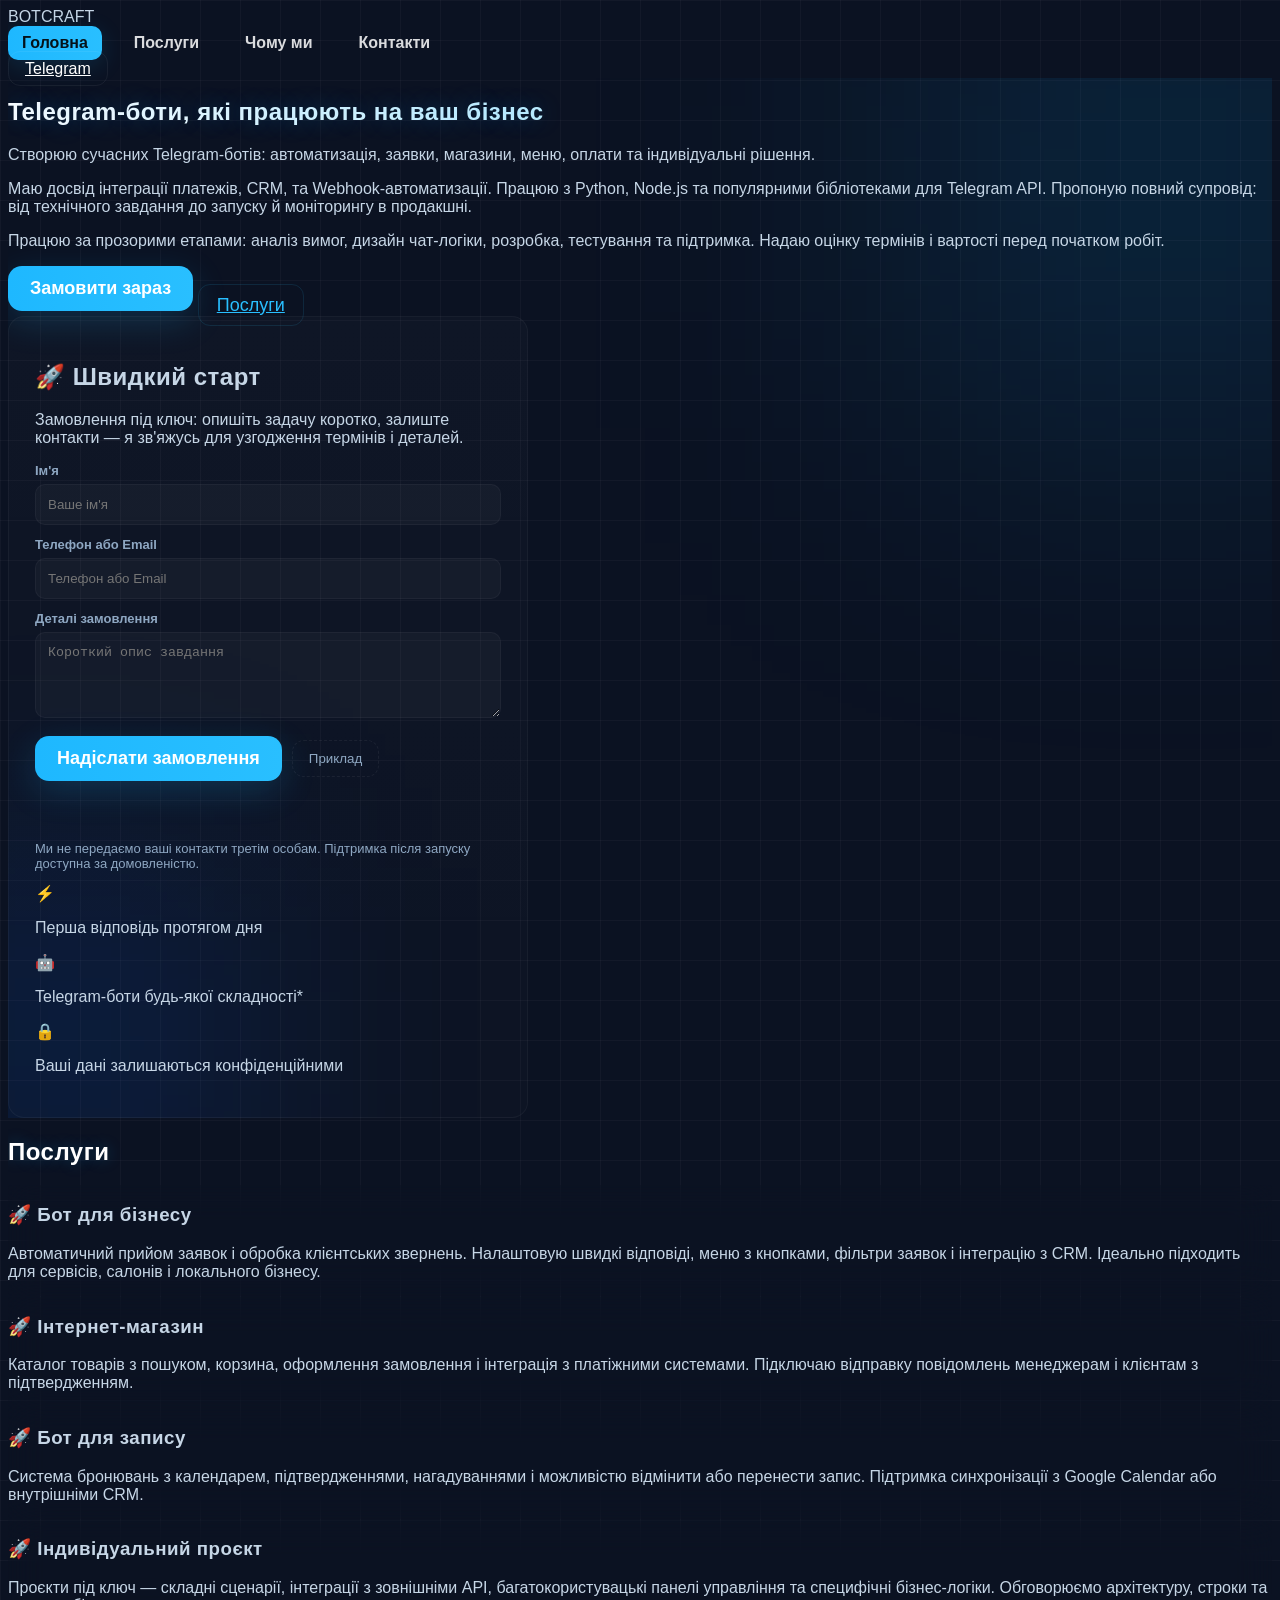
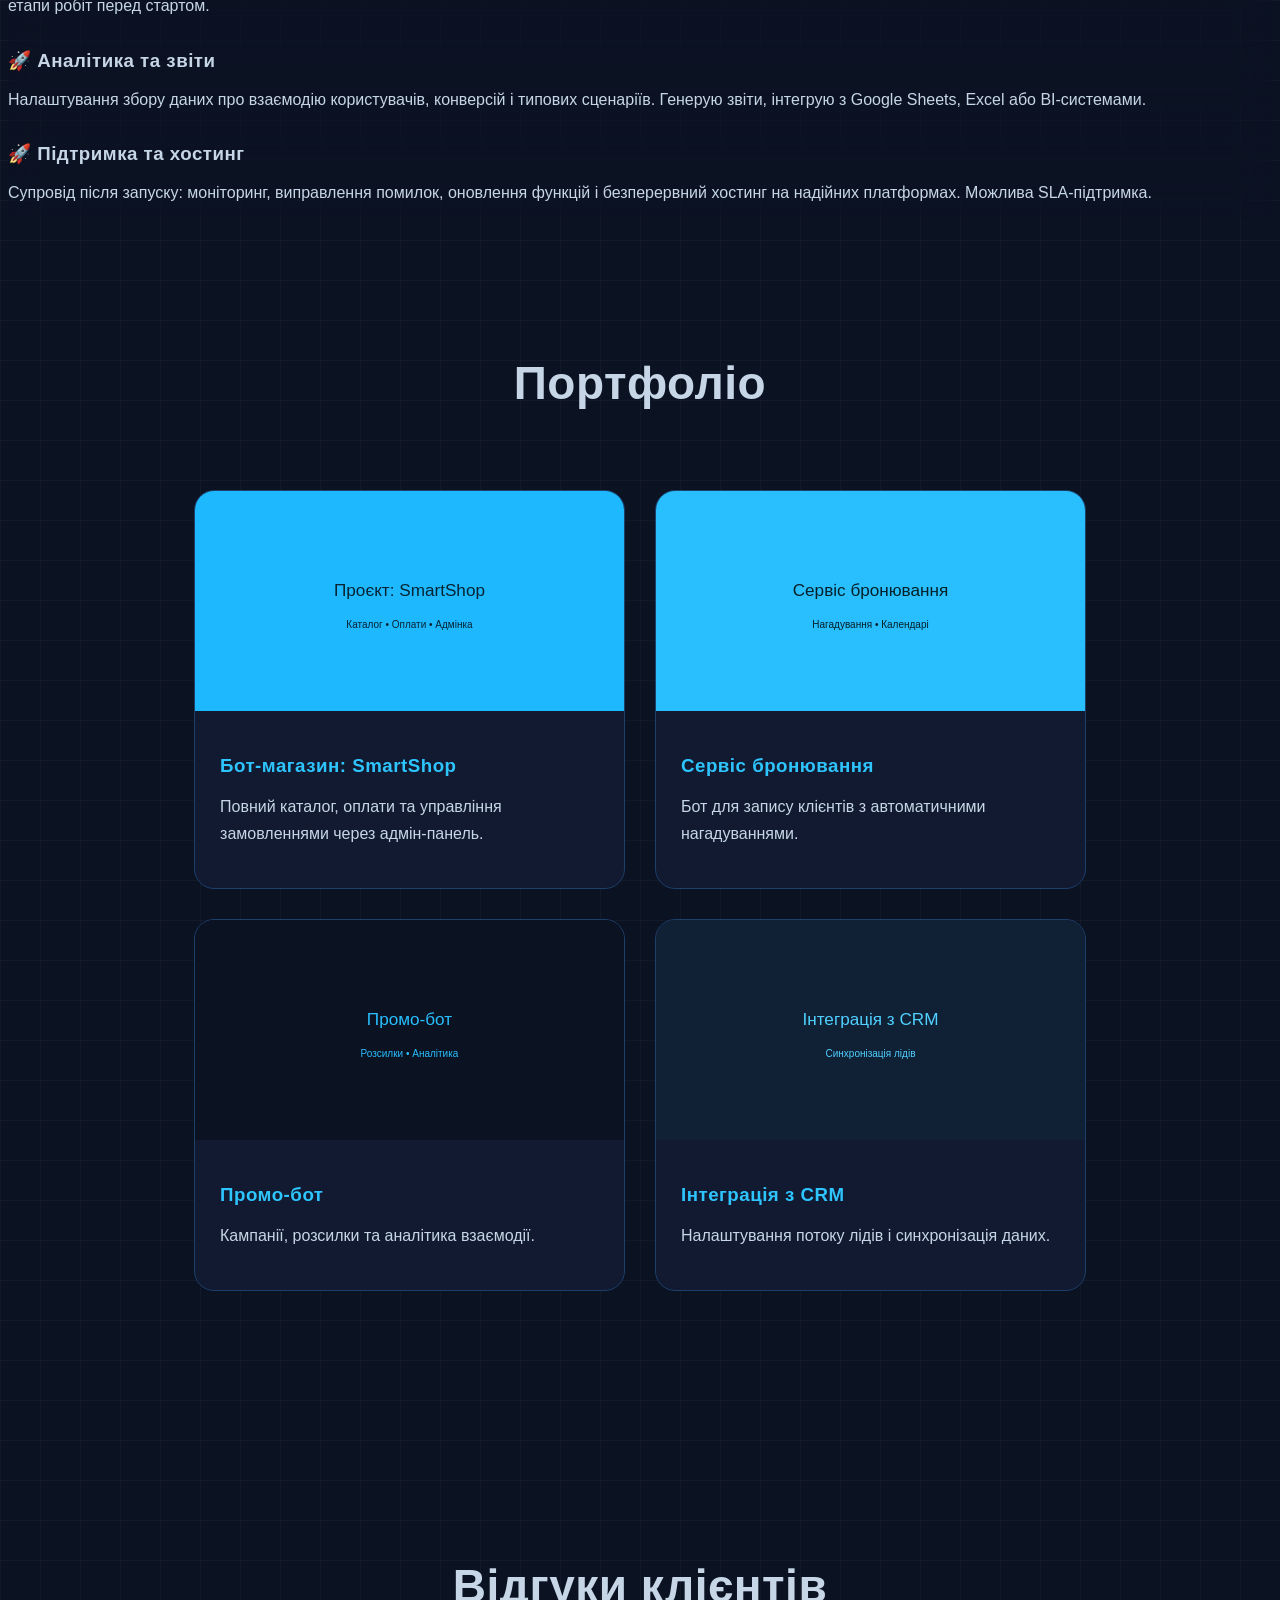
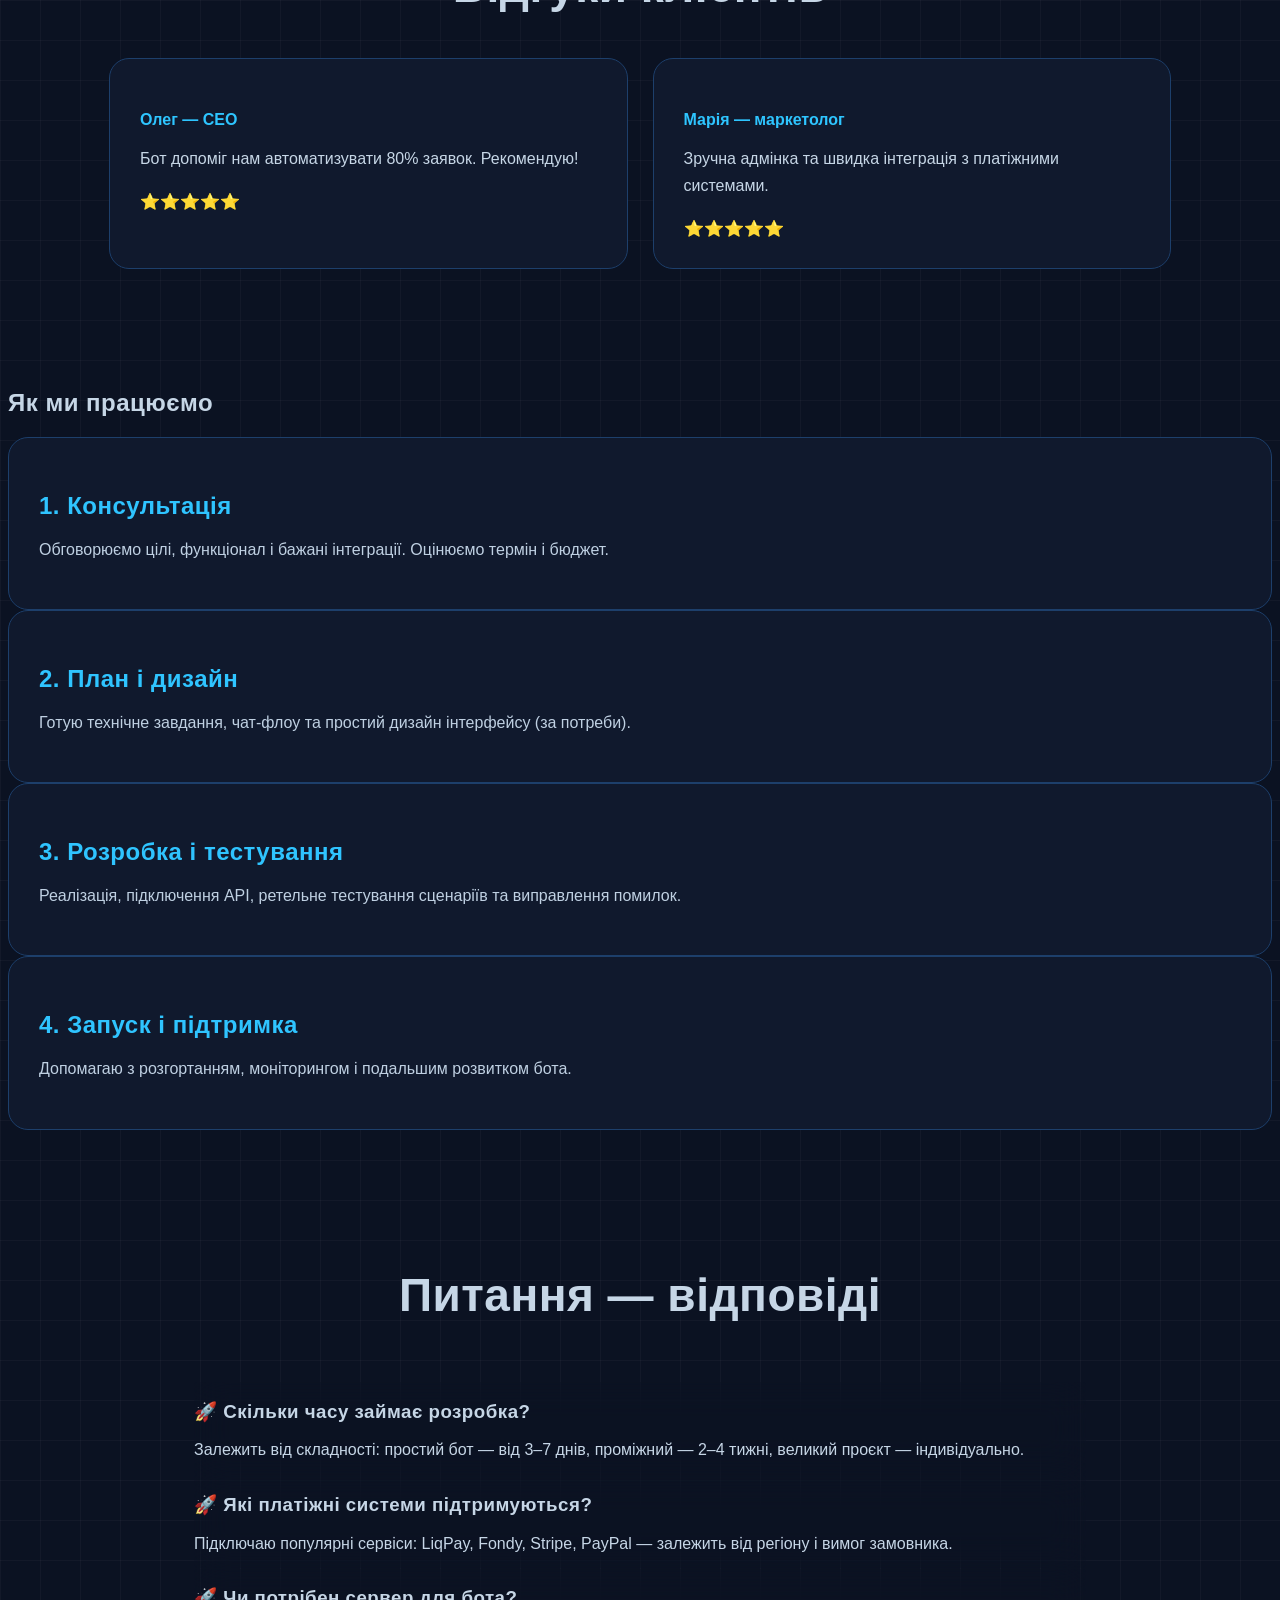
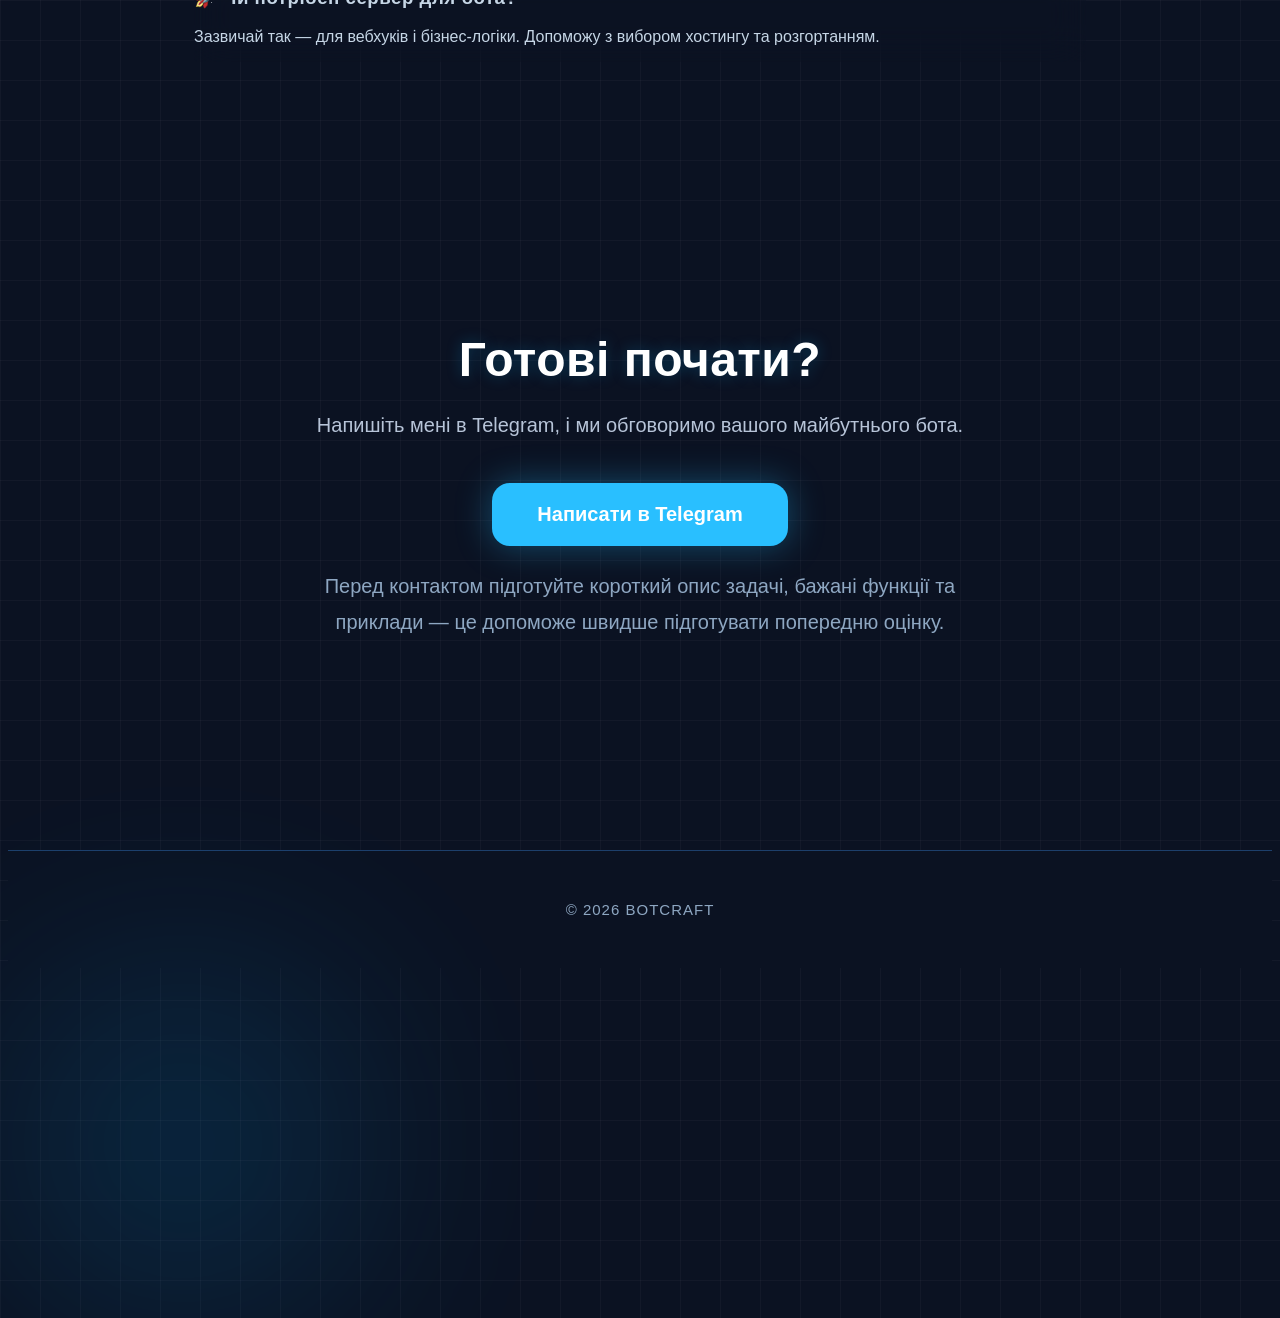
==== index.html @ 2281d4a5 "First commit" ====
<!DOCTYPE html>
<html lang="uk">
<head>
    <meta charset="UTF-8">
    <meta name="viewport" content="width=device-width, initial-scale=1.0">
    <title>BotCraft | Telegram-боти під ключ</title>
    <meta name="description" content="Розробка Telegram-ботів для бізнесу та особистих проєктів">
    <link rel="icon" href="data:image/svg+xml,%3Csvg%20xmlns='http://www.w3.org/2000/svg'%20viewBox='0%200%20100%20100'%3E%3Crect%20width='100'%20height='100'%20fill='%231eb8ff'/%3E%3Ctext%20x='50'%20y='54'%20font-size='50'%20text-anchor='middle'%20fill='%23ffffff'%3EB%3C/text%3E%3C/svg%3E">
    <link rel="stylesheet" href="style.css">
</head>
<body>

<header class="header">
    <div class="logo">BOTCRAFT</div>

    <nav>
        <a class="nav-link active" href="#home">Головна</a>
        <a class="nav-link" href="#services">Послуги</a>
        <a class="nav-link" href="#process">Чому ми</a>
        <a class="nav-link" href="#contact">Контакти</a>
    </nav>

    <a class="telegramBtn" href="https://t.me/SapogXx" target="_blank">
        Telegram
    </a>
</header>

<section class="hero" id="home">

<div class="heroText">

<h1>
Telegram-боти,<br>
які працюють<br>
на ваш бізнес
</h1>

<p>
Створюю сучасних Telegram-ботів:
автоматизація, заявки,
магазини, меню,
оплати та індивідуальні рішення.
</p>

<p>
Маю досвід інтеграції платежів, CRM, та Webhook-автоматизації. Працюю з Python, Node.js та популярними бібліотеками для Telegram API.
Пропоную повний супровід: від технічного завдання до запуску й моніторингу в продакшні.
</p>

<p>
Працюю за прозорими етапами: аналіз вимог, дизайн чат-логіки, розробка, тестування та підтримка. Надаю оцінку термінів і вартості перед початком робіт.
</p>

<div class="buttons">

<a href="https://t.me/SapogXx" target="_blank" class="mainBtn">
Замовити зараз
</a>

<a href="#services" class="secondBtn">
Послуги
</a>

</div>

</div>

<div class="heroCard">

<h2>🚀 Швидкий старт</h2>


<p>Замовлення під ключ: опишіть задачу коротко, залиште контакти — я зв'яжусь для узгодження термінів і деталей.</p>

<!-- Redesigned order card -->
<form id="orderForm" class="orderForm">
    <div class="form-row">
        <label class="form-label">Ім'я</label>
        <input class="form-input" type="text" name="name" required placeholder="Ваше ім'я">
    </div>
    <div class="form-row">
        <label class="form-label">Телефон або Email</label>
        <input class="form-input" type="text" name="contact" required placeholder="Телефон або Email">
    </div>
    <div class="form-row">
        <label class="form-label">Деталі замовлення</label>
        <textarea class="form-textarea" name="message" rows="4" placeholder="Короткий опис завдання"></textarea>
    </div>

    <div class="form-actions">
        <button type="submit" class="mainBtn">Надіслати замовлення</button>
        <button type="button" class="button-ghost" id="demoFill">Приклад</button>
    </div>

    <div class="form-status">
        <span id="orderSpinner" class="spinner" aria-hidden="true"></span>
        <p id="orderStatus" class="orderStatus">&nbsp;</p>
    </div>

    <p class="form-note">Ми не передаємо ваші контакти третім особам. Підтримка після запуску доступна за домовленістю.</p>
</form>


<div class="miniCard">
<span>⚡</span>
<p>Перша відповідь протягом дня</p>
</div>

<div class="miniCard">
<span>🤖</span>
<p>Telegram-боти будь-якої складності*</p>
</div>

<div class="miniCard">
<span>🔒</span>
<p>Ваші дані залишаються конфіденційними</p>
</div>

</div>

</section>

<section class="services" id="services">

<h2>Послуги</h2>

<div class="cards">

<div class="card">
<h3>Бот для бізнесу</h3>
<p>
Автоматичний прийом заявок і обробка клієнтських звернень. Налаштовую швидкі відповіді, меню з кнопками, фільтри заявок і інтеграцію з CRM.
Ідеально підходить для сервісів, салонів і локального бізнесу.
</p>
</div>

<div class="card">
<h3>Інтернет-магазин</h3>
<p>
Каталог товарів з пошуком, корзина, оформлення замовлення і інтеграція з платіжними системами. Підключаю відправку повідомлень менеджерам і клієнтам з підтвердженням.
</p>
</div>

<div class="card">
<h3>Бот для запису</h3>
<p>
Система бронювань з календарем, підтвердженнями, нагадуваннями і можливістю відмінити або перенести запис.
Підтримка синхронізації з Google Calendar або внутрішніми CRM.
</p>
</div>

<div class="card">
<h3>Індивідуальний проєкт</h3>
<p>
Проєкти під ключ — складні сценарії, інтеграції з зовнішніми API, багатокористувацькі панелі управління та специфічні бізнес-логіки.
Обговорюємо архітектуру, строки та етапи робіт перед стартом.
</p>
</div>

<div class="card">
<h3>Аналітика та звіти</h3>
<p>
Налаштування збору даних про взаємодію користувачів, конверсій і типових сценаріїв. Генерую звіти, інтегрую з Google Sheets, Excel або BI-системами.
</p>
</div>

<div class="card">
<h3>Підтримка та хостинг</h3>
<p>
Супровід після запуску: моніторинг, виправлення помилок, оновлення функцій і безперервний хостинг на надійних платформах. Можлива SLA-підтримка.
</p>
</div>

</div>

</section>

<!-- Portfolio -->
<section class="portfolio" id="portfolio">

<h2>Портфоліо</h2>

<div class="portfolioGrid">

<div class="work">
    <img src="images/placeholder1.svg" alt="project">
    <div class="workInfo">
        <h3>Бот-магазин: SmartShop</h3>
        <p>Повний каталог, оплати та управління замовленнями через адмін-панель.</p>
    </div>
</div>

<div class="work">
    <img src="images/placeholder2.svg" alt="project">
    <div class="workInfo">
        <h3>Сервіс бронювання</h3>
        <p>Бот для запису клієнтів з автоматичними нагадуваннями.</p>
    </div>
</div>

<div class="work">
    <img src="images/placeholder3.svg" alt="project">
    <div class="workInfo">
        <h3>Промо-бот</h3>
        <p>Кампанії, розсилки та аналітика взаємодії.</p>
    </div>
</div>

<div class="work">
    <img src="images/placeholder4.svg" alt="project">
    <div class="workInfo">
        <h3>Інтеграція з CRM</h3>
        <p>Налаштування потоку лідів і синхронізація даних.</p>
    </div>
</div>

</div>

</section>

<!-- Reviews -->
<section class="reviews" id="reviews">

<h2>Відгуки клієнтів</h2>

<div class="reviewGrid">

<div class="review">
    <h4>Олег — CEO</h4>
    <p>Бот допоміг нам автоматизувати 80% заявок. Рекомендую!</p>
    <span>⭐️⭐️⭐️⭐️⭐️</span>
</div>

<div class="review">
    <h4>Марія — маркетолог</h4>
    <p>Зручна адмінка та швидка інтеграція з платіжними системами.</p>
    <span>⭐️⭐️⭐️⭐️⭐️</span>
</div>

</div>

</section>


<section class="process" id="process">

<h2>Як ми працюємо</h2>

<div class="aboutGrid">

<div>
<h3>1. Консультація</h3>
<p>Обговорюємо цілі, функціонал і бажані інтеграції. Оцінюємо термін і бюджет.</p>
</div>

<div>
<h3>2. План і дизайн</h3>
<p>Готую технічне завдання, чат-флоу та простий дизайн інтерфейсу (за потреби).</p>
</div>

<div>
<h3>3. Розробка і тестування</h3>
<p>Реалізація, підключення API, ретельне тестування сценаріїв та виправлення помилок.</p>
</div>

<div>
<h3>4. Запуск і підтримка</h3>
<p>Допомагаю з розгортанням, моніторингом і подальшим розвитком бота.</p>
</div>

</div>

</section>

<section class="faq" id="faq">
<h2>Питання — відповіді</h2>
<div class="cards" style="padding:20px 8%;">
<div class="card">
    <h3>Скільки часу займає розробка?</h3>
    <p>Залежить від складності: простий бот — від 3–7 днів, проміжний — 2–4 тижні, великий проєкт — індивідуально.</p>
</div>
<div class="card">
    <h3>Які платіжні системи підтримуються?</h3>
    <p>Підключаю популярні сервіси: LiqPay, Fondy, Stripe, PayPal — залежить від регіону і вимог замовника.</p>
</div>
<div class="card">
    <h3>Чи потрібен сервер для бота?</h3>
    <p>Зазвичай так — для вебхуків і бізнес-логіки. Допоможу з вибором хостингу та розгортанням.</p>
</div>
</div>

</section>

<section id="contact" class="contact">

<h2>Готові почати?</h2>

<p>
Напишіть мені в Telegram,
і ми обговоримо вашого майбутнього бота.
</p>

<a href="https://t.me/SapogXx" class="bigTelegram" target="_blank">
Написати в Telegram
</a>

<p style="margin-top:18px; max-width:700px; color:var(--muted);">Перед контактом підготуйте короткий опис задачі, бажані функції та приклади — це допоможе швидше підготувати попередню оцінку.</p>

</section>

<footer>

<p>
© 2026 BOTCRAFT
</p>

</footer>

<script src="script.js"></script>

</body>
</html>
---- style.css ----
:root{
	--bg:#0b1222;
	--card:#10192d;
	--card-border:#1d3f6b;
	--accent:#1eb8ff;
	--accent-2:#29bfff;
	--text:#c6d6e6;
	--muted:#8ea7c2;
	--glass:rgba(255,255,255,.03);
	--radius:18px;
	--transition:.3s;
	--glass-blur:18px;
}

*{box-sizing:border-box}

body{
	font-family: Inter, "Segoe UI", Roboto, Arial, sans-serif;
	color:var(--text);
	background-color:var(--bg);
	-webkit-font-smoothing:antialiased;
}

/* Button base styles used site-wide */
button,
.mainBtn,
.secondBtn,
.telegramBtn,
.bigTelegram,
.topButton{
	cursor:pointer;
	border:none;
	outline:none;
	transition:transform var(--transition), box-shadow var(--transition), background-color var(--transition), color var(--transition);
	font-family:inherit;
}

button:focus,
.mainBtn:focus,
.telegramBtn:focus,
.bigTelegram:focus{
	box-shadow:0 0 0 6px rgba(30,184,255,.12);
}

/* Primary call-to-action */
.mainBtn{
	background:linear-gradient(90deg,var(--accent),var(--accent-2));
	color:#fff;
	padding:12px 22px;
	border-radius:14px;
	font-weight:700;
	box-shadow:0 10px 35px rgba(30,184,255,.18);
	display:inline-block;
	text-decoration:none;
}

/* Secondary / neutral button */
.secondBtn{
	background:transparent;
	color:var(--accent-2);
	padding:10px 18px;
	border-radius:12px;
	border:1px solid rgba(46,197,255,.12);
}

/* Small header Telegram button */
.telegramBtn{
	background:transparent;
	color:#fff;
	padding:8px 16px;
	border-radius:12px;
	border:1px solid rgba(255,255,255,.06);
}

/* Big Telegram CTA */
.bigTelegram{
	background:linear-gradient(90deg,#00aaff,var(--accent));
	color:#fff;
	padding:16px 28px;
	border-radius:18px;
	font-weight:800;
	box-shadow:0 12px 45px rgba(30,184,255,.22);
	display:inline-block;
	text-decoration:none;
}

.mainBtn:hover,
.bigTelegram:hover,
.telegramBtn:hover,
.secondBtn:hover{
	transform:translateY(-4px);
	box-shadow:0 18px 60px rgba(30,184,255,.14);
}

.mainBtn:active,
.bigTelegram:active{
	transform:translateY(0) scale(.99);
	box-shadow:0 6px 20px rgba(0,0,0,.2);
}

.button-ghost{
	background:transparent;
	border:1px dashed rgba(255,255,255,.06);
	color:var(--muted);
	padding:10px 16px;
	border-radius:12px;
}

.menuToggle{
	background:transparent;
	color:var(--text);
	padding:8px 10px;
	border-radius:8px;
}

.topButton{
	width:55px;
	height:55px;
	border-radius:50%;
	background:linear-gradient(180deg,var(--accent),var(--accent-2));
	color:#fff;
	font-size:22px;
	border:none;
	box-shadow:0 10px 35px rgba(30,184,255,.35);
	position:fixed;
	right:25px;
	bottom:25px;
	z-index:9999;
	transition:transform .2s,opacity .2s;
}

.topButton:hover{transform:scale(1.08)}

.mobileMenu{display:none}

.mainBtn[disabled],.bigTelegram[disabled]{opacity:.6;pointer-events:none}

.tooltip{position:relative}

.tooltip:hover::after{content:attr(data-tip);position:absolute;bottom:125%;left:50%;transform:translateX(-50%);background:#0b1222;color:#fff;padding:6px 10px;border-radius:8px;white-space:nowrap;box-shadow:0 8px 30px rgba(0,0,0,.4)}

.card .mainBtn{margin-top:18px}

.btn-row{display:flex;gap:12px;align-items:center}

.aboutGrid div{
	background:var(--card);
	padding:30px;
	border-radius:20px;
	border:1px solid var(--card-border);
	transition:var(--transition);
}

.aboutGrid div:hover{
transform:translateY(-10px);
border-color:#2cc3ff;
box-shadow:0 0 30px rgba(44,195,255,.25);
}

.aboutGrid h3{
color:#2fc4ff;
font-size:24px;
margin-bottom:15px;
}

.aboutGrid p{
color:#bfd0e2;
line-height:1.7;
}

.contact{
padding:110px 8%;
text-align:center;
}

.contact h2{
font-size:48px;
margin-bottom:20px;
}

.contact p{
font-size:20px;
color:#b7c4d8;
max-width:700px;
margin:0 auto 40px;
line-height:1.8;
}

.bigTelegram{
display:inline-block;
padding:20px 45px;
background:#29bfff;
color:#fff;
font-size:20px;
font-weight:bold;
text-decoration:none;
border-radius:18px;
transition:.3s;

	/* Additional mobile improvements */
	@media(max-width:900px){
		:root{--radius:14px}
		body{font-size:15px}
		.hero{padding:40px 18px}
		.hero h1{font-size:34px;line-height:1.05}
		.heroCard{max-width:100%;padding:18px;border-radius:14px}
		.heroText{padding:0 8px}
		.orderForm{gap:10px}
		.form-input,.form-textarea{font-size:15px;padding:12px}
		.form-actions{flex-direction:column;align-items:stretch}
		.form-actions .mainBtn,.form-actions .button-ghost{width:100%}
		.mainBtn{padding:14px 18px;font-size:16px}
		.button-ghost{padding:12px 16px}
		.portfolioGrid{padding:18px}
		.workInfo h3{font-size:18px}
		.workInfo p{font-size:14px}
		.bigTelegram{padding:14px 22px}
	}

	@media(max-width:480px){
		.hero h1{font-size:28px}
		.hero p{font-size:16px}
		.form-label{font-size:12px}
		.form-input,.form-textarea{padding:10px;font-size:14px}
		.spinner{width:20px;height:20px;border-width:3px}
		.topButton{width:48px;height:48px;right:18px;bottom:18px}
		nav{display:none}
	}

	/* Improve touch target spacing globally on small screens */
	@media (max-width:900px){
		a.mainBtn, .bigTelegram, .telegramBtn, .mainBtn, .secondBtn{padding-top:14px;padding-bottom:14px}
	}
box-shadow:0 0 35px rgba(41,191,255,.35);
}

.bigTelegram:hover{
transform:translateY(-6px) scale(1.03);
box-shadow:0 0 50px rgba(41,191,255,.6);
}

footer{
margin-top:60px;
padding:35px;
text-align:center;
border-top:1px solid #1d3f6b;
background:#0b1222;
color:#8ea7c2;
}

section{
animation:fadeUp .8s ease;
}

@keyframes fadeUp{
from{
opacity:0;
transform:translateY(35px);
}
to{
opacity:1;
transform:translateY(0);
}
}

.card,
.aboutGrid div,
.heroCard{
animation:floatCard 5s ease-in-out infinite;
}

@keyframes floatCard{
0%{
transform:translateY(0);
}
50%{
transform:translateY(-6px);
}
100%{
transform:translateY(0);
}
}

::-webkit-scrollbar{
width:10px;
}

::-webkit-scrollbar-track{
background:#08111f;
}

::-webkit-scrollbar-thumb{
background:#2abfff;
border-radius:20px;
}

::-webkit-scrollbar-thumb:hover{
background:#4fd0ff;
}

::selection{
background:#2abfff;
color:#fff;
}

button{
cursor:pointer;
}

a{
transition:.3s;
}

/* Navigation base styles */
nav{
	display:flex;
	gap:18px;
	align-items:center;
}

/* Navigation link styles */
nav a{
	color:rgba(255,255,255,.85);
	padding:8px 14px;
	border-radius:10px;
	text-decoration:none;
	font-weight:600;
	transition:background var(--transition), color var(--transition), transform var(--transition);
}

nav a.nav-link{
	background:transparent;
}

nav a:hover{
	background:linear-gradient(90deg, rgba(30,184,255,.12), rgba(41,191,255,.08));
	color:#fff;
	transform:translateY(-2px);
}

nav a.active{
	background:linear-gradient(90deg,var(--accent),var(--accent-2));
	color:#05121a;
	box-shadow:0 6px 24px rgba(30,184,255,.14);
}

img{
max-width:100%;
display:block;
}

@media(max-width:1100px){

.hero{
flex-direction:column;
text-align:center;
}

.heroText{
max-width:100%;
}

.buttons{
justify-content:center;
}

.heroCard{
width:100%;
max-width:500px;
}

nav{
display:none;
}

.header{
padding:20px;
}

.logo{
font-size:28px;
}

}

@media(max-width:700px){

.hero{
padding:60px 25px;
}

.hero h1{
font-size:42px;
}

.hero p{
font-size:18px;
}

.services,
.about,
.contact{
padding:70px 25px;
}

.services h2,
.about h2,
.contact h2{
font-size:34px;
}

.telegramBtn{
padding:10px 18px;
font-size:15px;
}

.mainBtn,
.secondBtn{
width:100%;
text-align:center;
}

.bigTelegram{
width:100%;
}

.cards{
grid-template-columns:1fr;
}

.aboutGrid{
grid-template-columns:1fr;
}

}/* ---------- Додаткові ефекти ---------- */

.hero{
position:relative;
overflow:hidden;
}

.hero::before{
content:"";
position:absolute;
width:500px;
height:500px;
background:#00aaff22;
filter:blur(140px);
right:-150px;
top:-150px;
z-index:-1;
}

.hero::after{
content:"";
position:absolute;
width:350px;
height:350px;
background:#0066ff22;
filter:blur(120px);
left:-120px;
bottom:-100px;
z-index:-1;
}

.logo:hover{
transform:scale(1.05);
transition:.3s;
}

.card{
position:relative;
overflow:hidden;
}

.card::before{
content:"";
position:absolute;
top:0;
left:-120%;
width:100%;
height:100%;
background:linear-gradient(
90deg,
transparent,
rgba(255,255,255,.08),
transparent
);
transition:.7s;
}

.card:hover::before{
left:120%;
}

.mainBtn,
.telegramBtn,
.bigTelegram{
position:relative;
overflow:hidden;
}

.mainBtn::before,
.telegramBtn::before,
.bigTelegram::before{
content:"";
position:absolute;
left:-100%;
top:0;
width:100%;
height:100%;
background:linear-gradient(
90deg,
transparent,
rgba(255,255,255,.3),
transparent
);
transition:.6s;
}

.mainBtn:hover::before,
.telegramBtn:hover::before,
.bigTelegram:hover::before{
left:100%;
}

h1,h2,h3{
letter-spacing:.5px;
}

.hero h1{
text-shadow:0 0 25px rgba(0,170,255,.3);
}

.services h2,
.about h2,
.contact h2{
color:#ffffff;
text-shadow:0 0 15px rgba(0,180,255,.25);
}

.card p,
.about p,
.contact p{
font-weight:300;
}

.header{
transition:.4s;
}

.header:hover{
background:#0b1629;
}

.cards{
perspective:1000px;
}

.card:hover{
transform:
translateY(-12px)
rotateX(4deg);
}

.heroCard{
transition:.4s;
}

.heroCard:hover{
transform:scale(1.03);
box-shadow:
0 0 60px rgba(0,170,255,.3);
}

.aboutGrid div{
position:relative;
}

.aboutGrid div::after{
content:"";
position:absolute;
left:0;
bottom:0;
height:3px;
width:0;
background:#25c1ff;
transition:.4s;
}

.aboutGrid div:hover::after{
width:100%;
}

footer p{
letter-spacing:1px;
font-size:15px;
}

body{
background-image:
linear-gradient(rgba(255,255,255,.03) 1px,transparent 1px),
linear-gradient(90deg,rgba(255,255,255,.03) 1px,transparent 1px);
background-size:40px 40px;
}

html{
scroll-padding-top:100px;
} /* ===== Статистика ===== */

.stats{
padding:100px 8%;
display:grid;
grid-template-columns:repeat(auto-fit,minmax(220px,1fr));
gap:25px;
}

.stat{
background:#111a30;
border:1px solid #1d3f6b;
border-radius:20px;
padding:35px;
text-align:center;
transition:.3s;
}

.stat:hover{
transform:translateY(-10px);
box-shadow:0 0 35px rgba(0,170,255,.25);
}

.stat h2{
font-size:48px;
color:#2ec5ff;
margin-bottom:10px;
}

.stat p{
color:#c6d6e6;
}

/* ===== Портфоліо ===== */

.portfolio{
padding:100px 8%;
}

.portfolio h2{
text-align:center;
font-size:46px;
margin-bottom:50px;
}

/* Portfolio grid */
.portfolioGrid{
	display:grid;
	grid-template-columns:repeat(auto-fit,minmax(260px,1fr));
	gap:18px;
	padding:30px 8%;
}
.portfolioGrid{
	display:grid;
	grid-template-columns:repeat(auto-fit,minmax(320px,1fr));
	gap:30px;
}

/* Lightbox */
.lb-overlay{position:fixed;inset:0;background:rgba(6,12,20,0.85);display:flex;align-items:center;justify-content:center;z-index:10000;opacity:0;pointer-events:none;transition:opacity .2s}
.lb-overlay.active{opacity:1;pointer-events:auto}
.lb-overlay img{max-width:90%;max-height:90%;border-radius:8px;box-shadow:0 20px 60px rgba(0,0,0,.6)}
.lb-close{position:absolute;top:18px;right:22px;color:#fff;font-size:28px;background:transparent;border:none;cursor:pointer}

/* Order form redesign */
.heroCard{background:linear-gradient(180deg, rgba(255,255,255,0.02), rgba(255,255,255,0.01));padding:26px;border-radius:16px;border:1px solid rgba(255,255,255,0.04);max-width:520px}
.orderForm{display:flex;flex-direction:column;gap:12px;margin-top:12px}
.form-row{display:flex;flex-direction:column}
.form-label{font-size:13px;color:var(--muted);margin-bottom:6px;font-weight:600}
.form-input,.form-textarea{background:var(--glass);border:1px solid rgba(255,255,255,0.04);padding:12px;border-radius:10px;color:var(--text);outline:none}
.form-input:focus,.form-textarea:focus{box-shadow:0 8px 30px rgba(30,184,255,.08);border-color:rgba(30,184,255,.18)}
.form-textarea{min-height:80px;resize:vertical}
.form-actions{display:flex;gap:10px;align-items:center;margin-top:6px}
.form-status{display:flex;align-items:center;gap:10px;margin-top:8px}
.orderStatus{font-size:14px;color:var(--muted);margin:0}
.form-note{font-size:13px;color:var(--muted);margin-top:10px}

/* spinner */
.spinner{width:18px;height:18px;border-radius:50%;border:3px solid rgba(255,255,255,0.06);border-top-color:var(--accent);display:inline-block;opacity:0;transform:scale(.9);transition:opacity .15s,transform .15s}
.spinner.active{opacity:1;transform:scale(1)}

.portfolioGrid{
display:grid;
grid-template-columns:repeat(auto-fit,minmax(320px,1fr));
gap:30px;
}

.work{
background:#111a30;
border-radius:20px;
overflow:hidden;
border:1px solid #1d3f6b;
transition:.3s;
}

.work:hover{
transform:translateY(-10px);
box-shadow:0 0 35px rgba(0,170,255,.25);
}

.work img{
width:100%;
height:220px;
object-fit:cover;
}

.workInfo{
padding:25px;
}

.workInfo h3{
margin-bottom:12px;
color:#2ec5ff;
}

.workInfo p{
color:#c6d6e6;
line-height:1.7;
}

/* ===== Відгуки ===== */

.reviews{
padding:100px 8%;
}

.reviews h2{
text-align:center;
font-size:46px;
margin-bottom:45px;
}

.reviewGrid{
display:grid;
grid-template-columns:repeat(auto-fit,minmax(280px,1fr));
gap:25px;
}

.review{
background:#10192d;
padding:30px;
border-radius:20px;
border:1px solid #1d3f6b;
}

.review h4{
margin-bottom:12px;
color:#2ec5ff;
}

.review p{
line-height:1.7;
color:#c6d6e6;
}

.review span{
display:block;
margin-top:20px;
color:#ffc857;
}

/* ===== FAQ ===== */

.faq{
padding:100px 8%;
}

.faq h2{
text-align:center;
font-size:46px;
margin-bottom:40px;
}

.faqItem{
background:#10192d;
margin-bottom:18px;
padding:25px;
border-radius:16px;
border:1px solid #1d3f6b;
transition:.3s;
}

.faqItem:hover{
border-color:#2ec5ff;
}

.faqItem h3{
color:#2ec5ff;
margin-bottom:12px;
}

.faqItem p{
color:#c6d6e6;
line-height:1.7;
} /* ========================= */
/* Premium Effects */
/* ========================= */

.glow{
position:absolute;
width:350px;
height:350px;
border-radius:50%;
background:rgba(0,170,255,.18);
filter:blur(120px);
pointer-events:none;
animation:glowMove 12s ease-in-out infinite;
}

@keyframes glowMove{

0%{
transform:translate(0,0);
}

25%{
transform:translate(150px,-80px);
}

50%{
transform:translate(-120px,60px);
}

75%{
transform:translate(80px,140px);
}

100%{
transform:translate(0,0);
}

}

.hero h1{

background:linear-gradient(
90deg,
#ffffff,
#67d7ff,
#1ea7ff,
#ffffff
);

background-size:300%;
background-clip:text;
-webkit-background-clip:text;
-webkit-text-fill-color:transparent;

animation:gradientText 7s linear infinite;

}

@keyframes gradientText{

0%{
background-position:0%;
}

100%{
background-position:300%;
}

}

.card,
.stat,
.review,
.work,
.aboutGrid div{

backdrop-filter:blur(18px);

}

.card:hover,
.stat:hover,
.review:hover,
.work:hover{

transform:
translateY(-10px)
scale(1.02);

}

.heroCard:hover{

transform:
rotateY(4deg)
rotateX(3deg);

}

.mainBtn{

animation:pulse 3s infinite;

}

@keyframes pulse{

0%{

box-shadow:
0 0 0 rgba(0,170,255,.4);

}

50%{

box-shadow:
0 0 35px rgba(0,170,255,.7);

}

100%{

box-shadow:
0 0 0 rgba(0,170,255,.4);

}

}

.telegramBtn:hover,
.mainBtn:hover,
.bigTelegram:hover{

letter-spacing:1px;

}

.card h3::before{

content:"🚀 ";

}

.stat h2{

text-shadow:
0 0 25px
rgba(0,180,255,.5);

}

footer{

position:relative;

overflow:hidden;

}

footer::before{

content:"";

position:absolute;

top:0;

left:-100%;

width:100%;

height:2px;

background:linear-gradient(
90deg,
transparent,
#00bfff,
transparent
);

animation:footerLine 5s linear infinite;

}

@keyframes footerLine{

100%{

left:100%;

}

}

.hero{

min-height:100vh;

}

.telegramBtn{

font-size:16px;

}

.mainBtn{

font-size:18px;

}

.secondBtn{

font-size:18px;

}

.card{

cursor:pointer;

}

.card:active{

transform:scale(.98);

}

html{

overflow-x:hidden;

}

body{

overflow-x:hidden;

} .show{
opacity:1!important;
transform:translateY(0)!important;
}

.card,
.stat,
.review,
.work,
.aboutGrid div,
.heroCard{
opacity:0;
transform:translateY(50px);
transition:.8s;
}

.topButton{
position:fixed;
right:25px;
bottom:25px;
width:55px;
height:55px;
border:none;
border-radius:50%;
background:#1eb8ff;
color:#fff;
font-size:22px;
cursor:pointer;
opacity:0;
pointer-events:none;
transition:.3s;
box-shadow:0 0 25px rgba(30,184,255,.5);
z-index:9999;
}

.topButton:hover{
transform:scale(1.1);
}
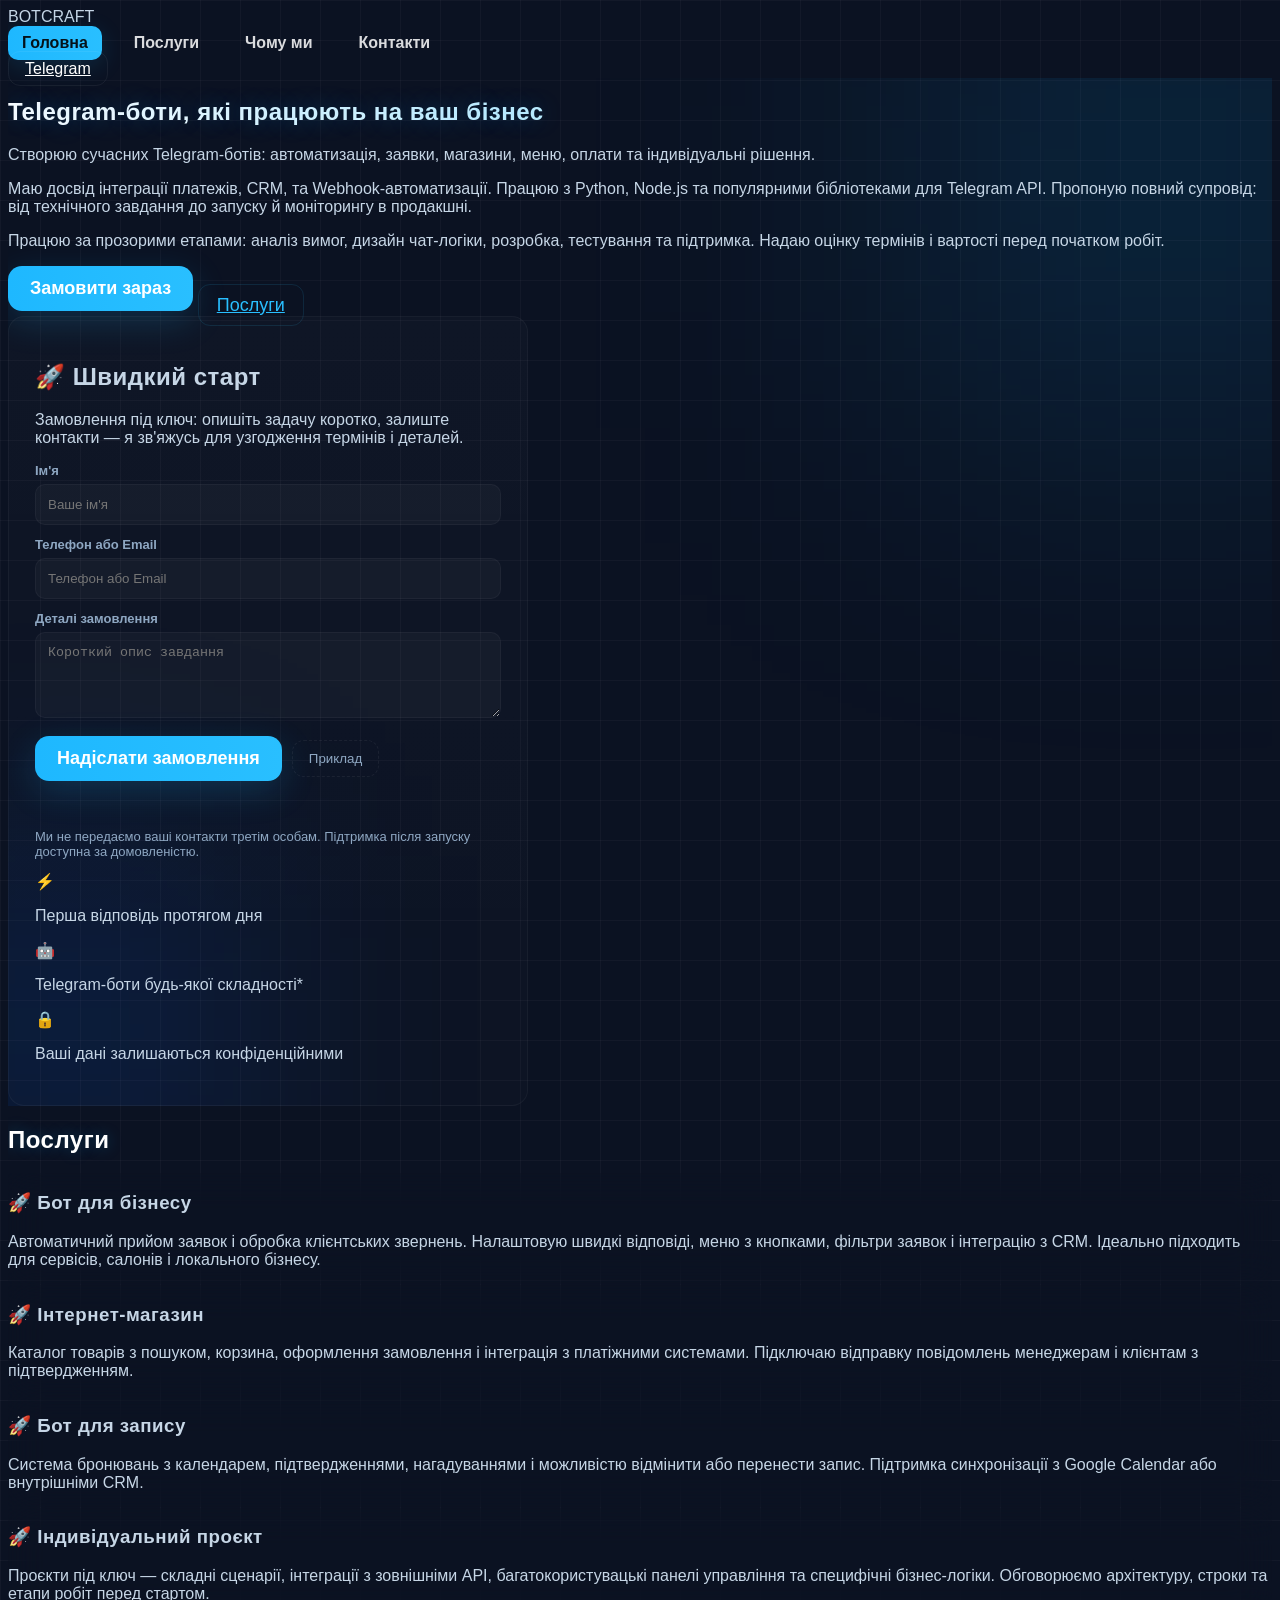
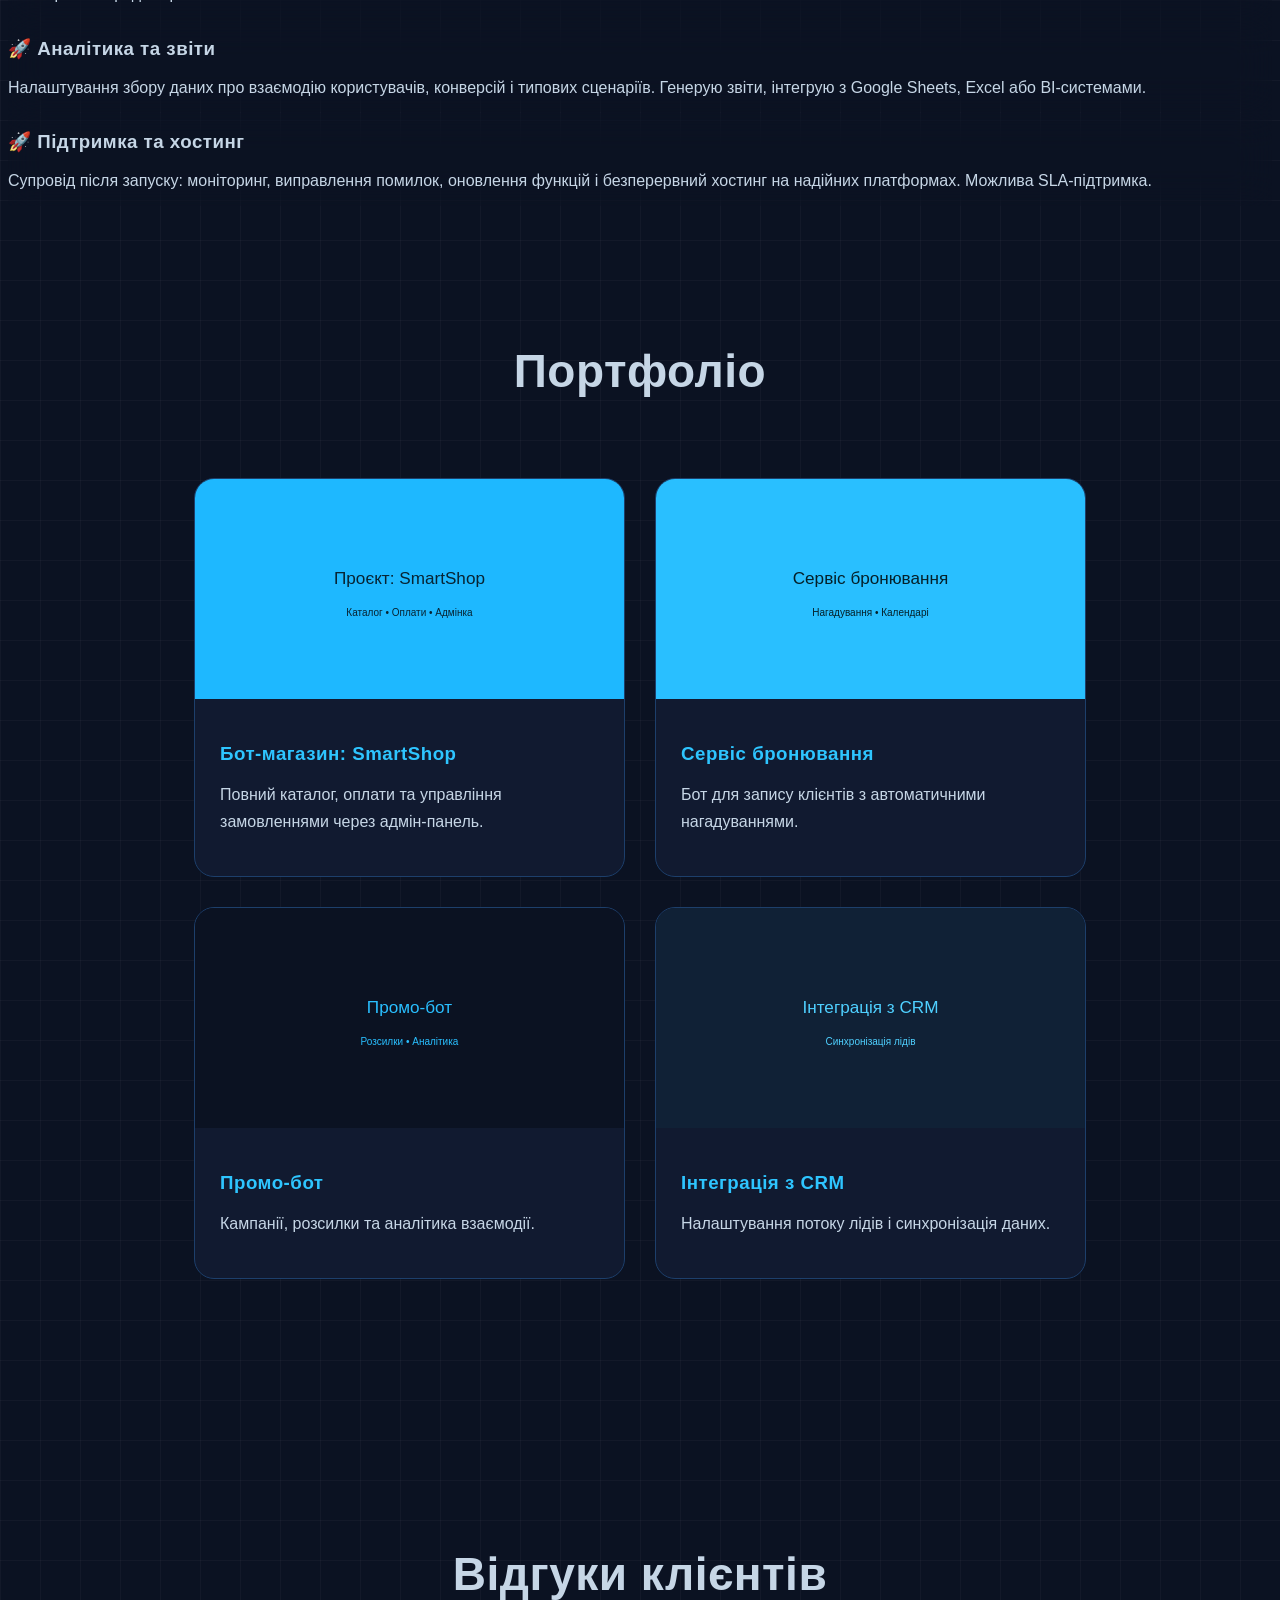
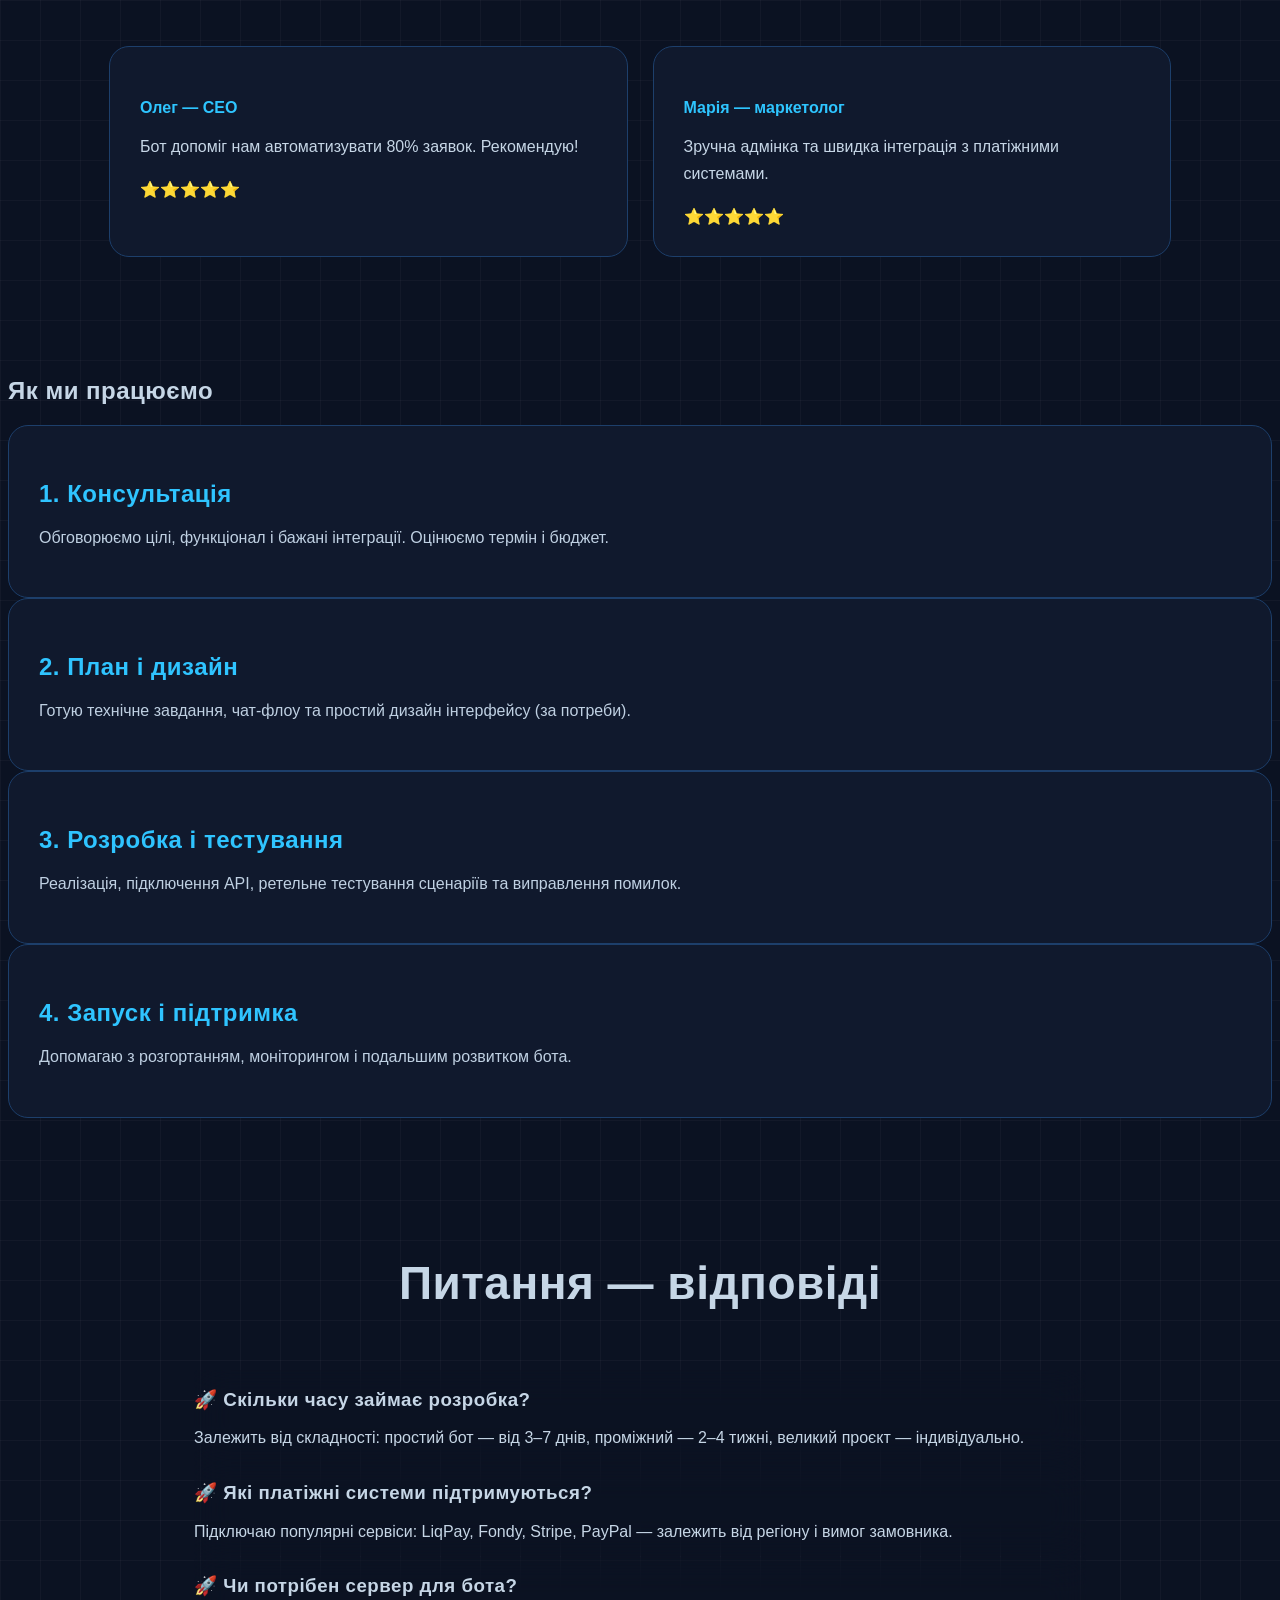
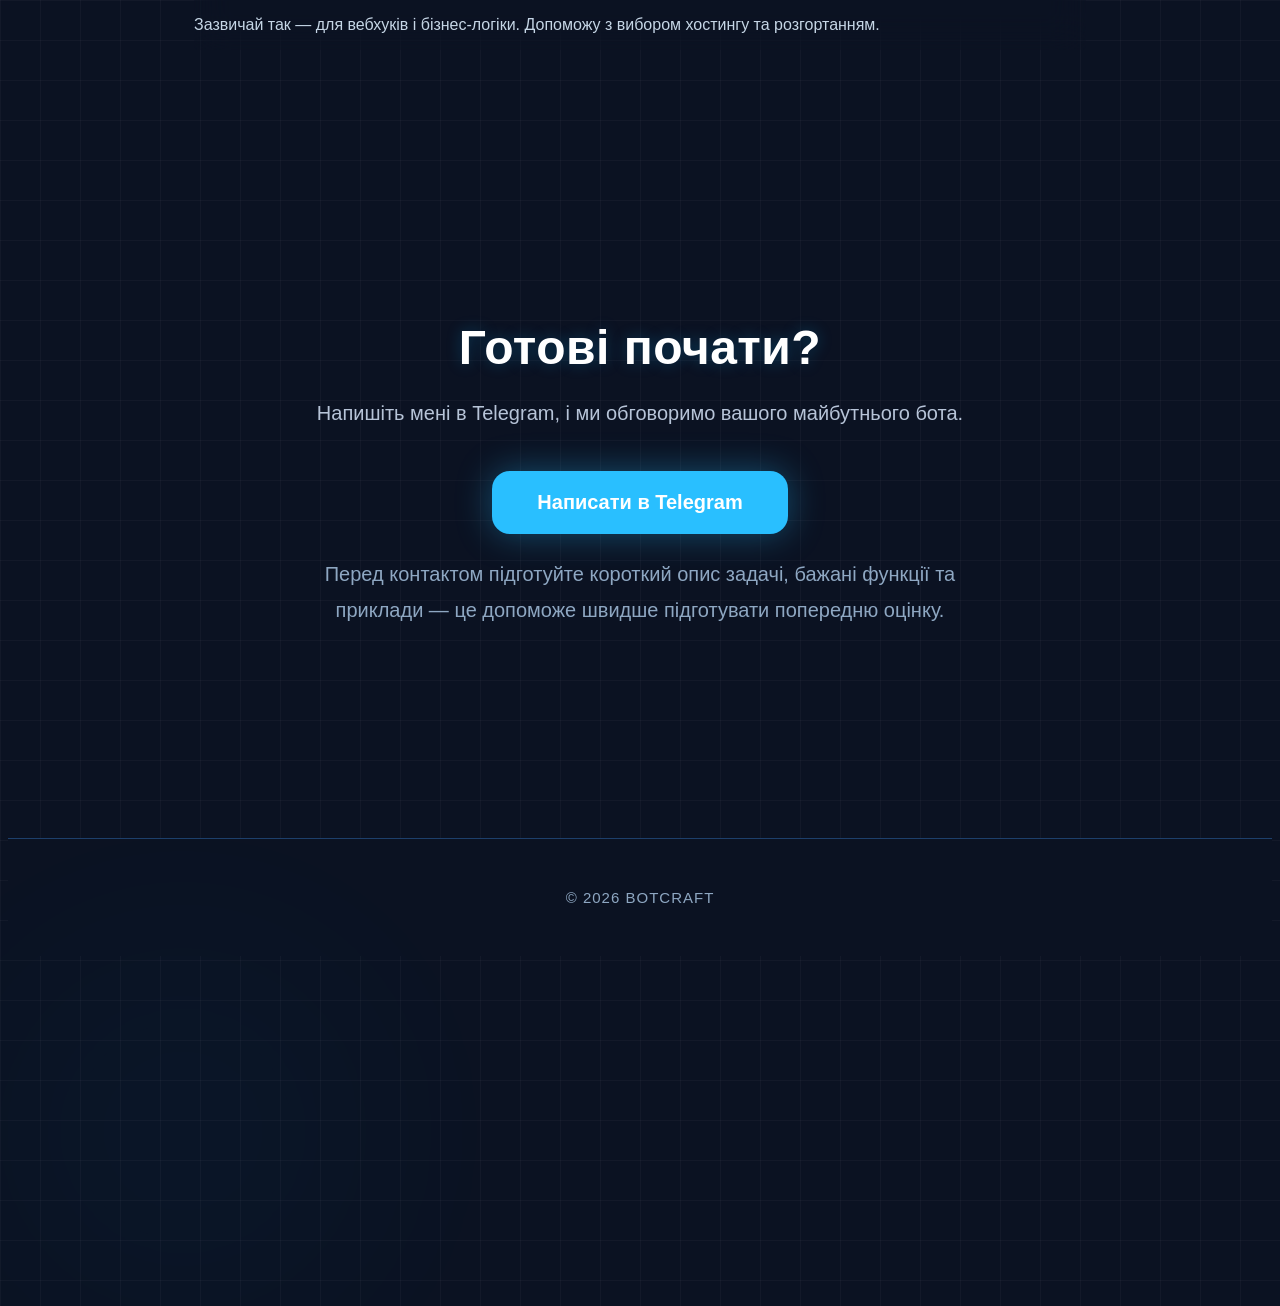
==== commit 5d06cbb3: "fix order endpoint" ====
--- a/index.html
+++ b/index.html
@@ -74,14 +74,17 @@
 
 <!-- Redesigned order card -->
 <form id="orderForm" class="orderForm">
+
     <div class="form-row">
         <label class="form-label">Ім'я</label>
         <input class="form-input" type="text" name="name" required placeholder="Ваше ім'я">
     </div>
+
     <div class="form-row">
         <label class="form-label">Телефон або Email</label>
         <input class="form-input" type="text" name="contact" required placeholder="Телефон або Email">
     </div>
+
     <div class="form-row">
         <label class="form-label">Деталі замовлення</label>
         <textarea class="form-textarea" name="message" rows="4" placeholder="Короткий опис завдання"></textarea>
@@ -96,6 +99,8 @@
         <span id="orderSpinner" class="spinner" aria-hidden="true"></span>
         <p id="orderStatus" class="orderStatus">&nbsp;</p>
     </div>
+
+</form>
 
     <p class="form-note">Ми не передаємо ваші контакти третім особам. Підтримка після запуску доступна за домовленістю.</p>
 </form>
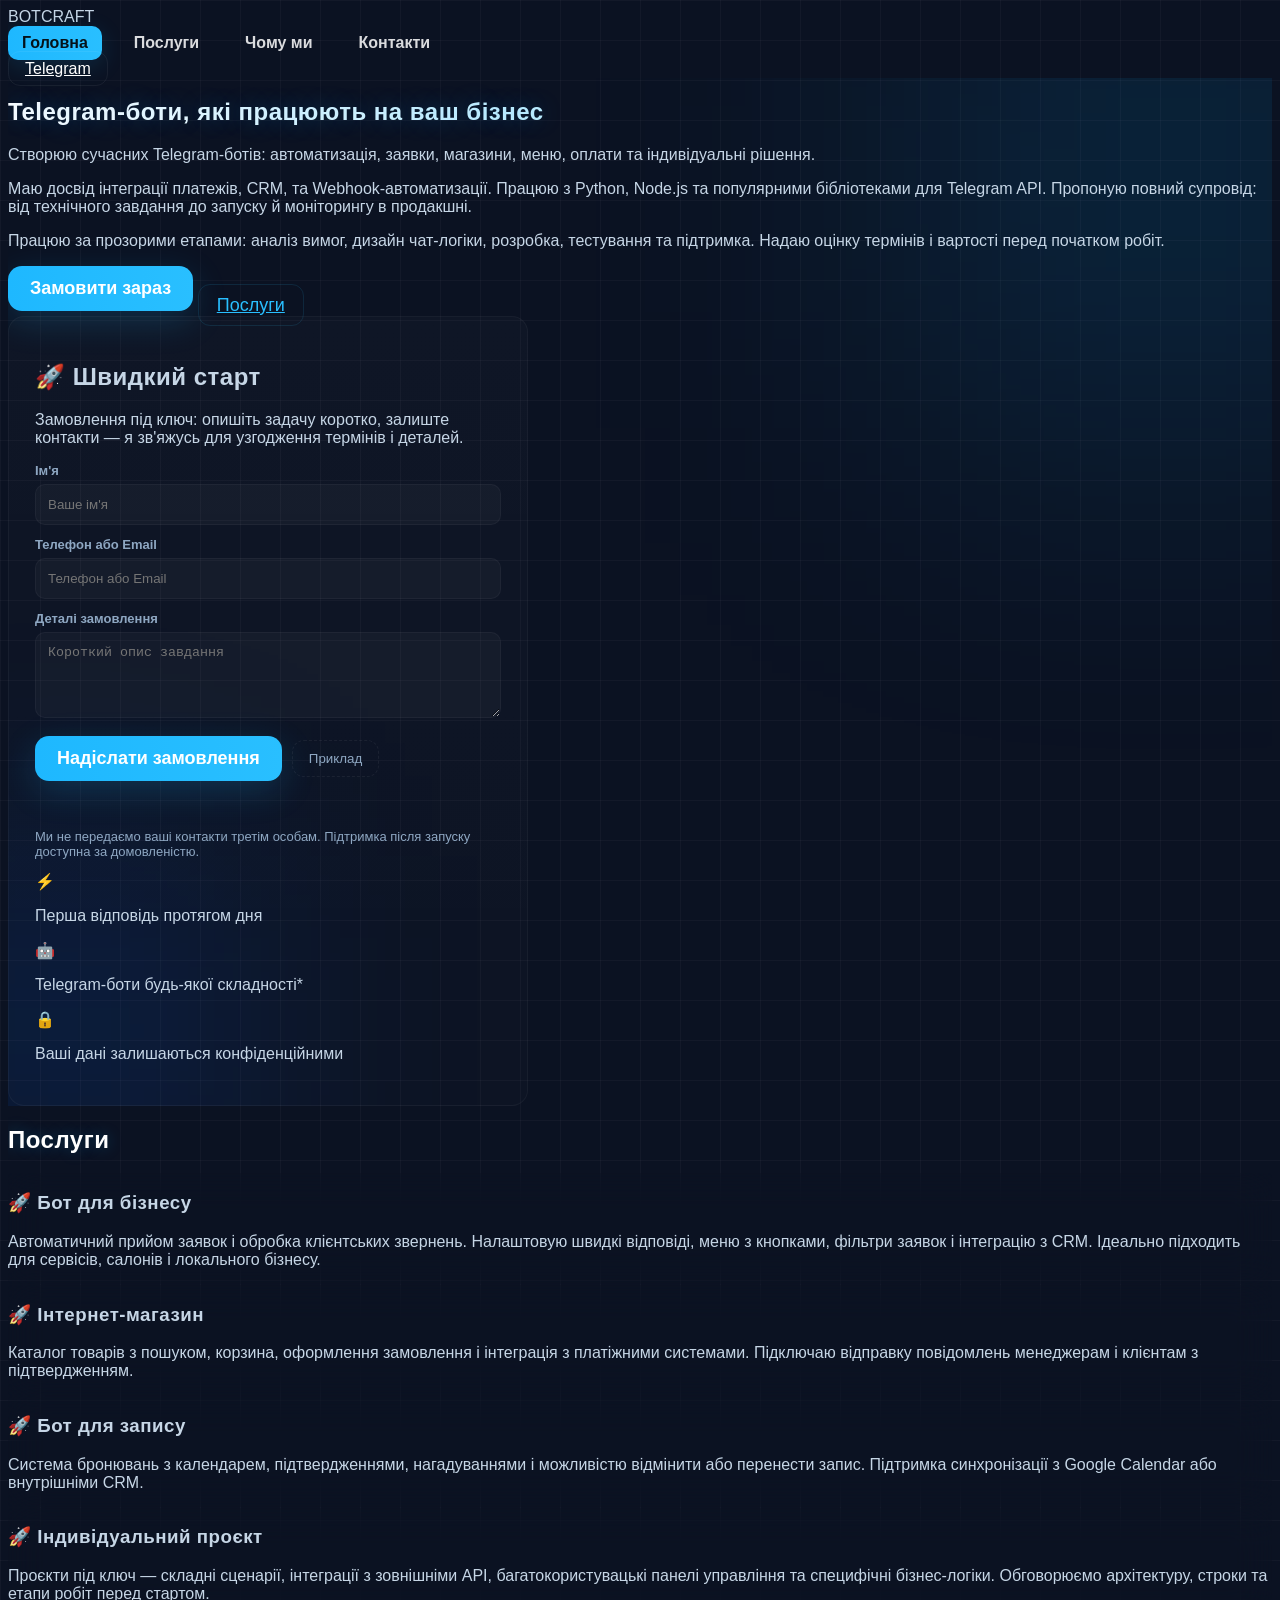
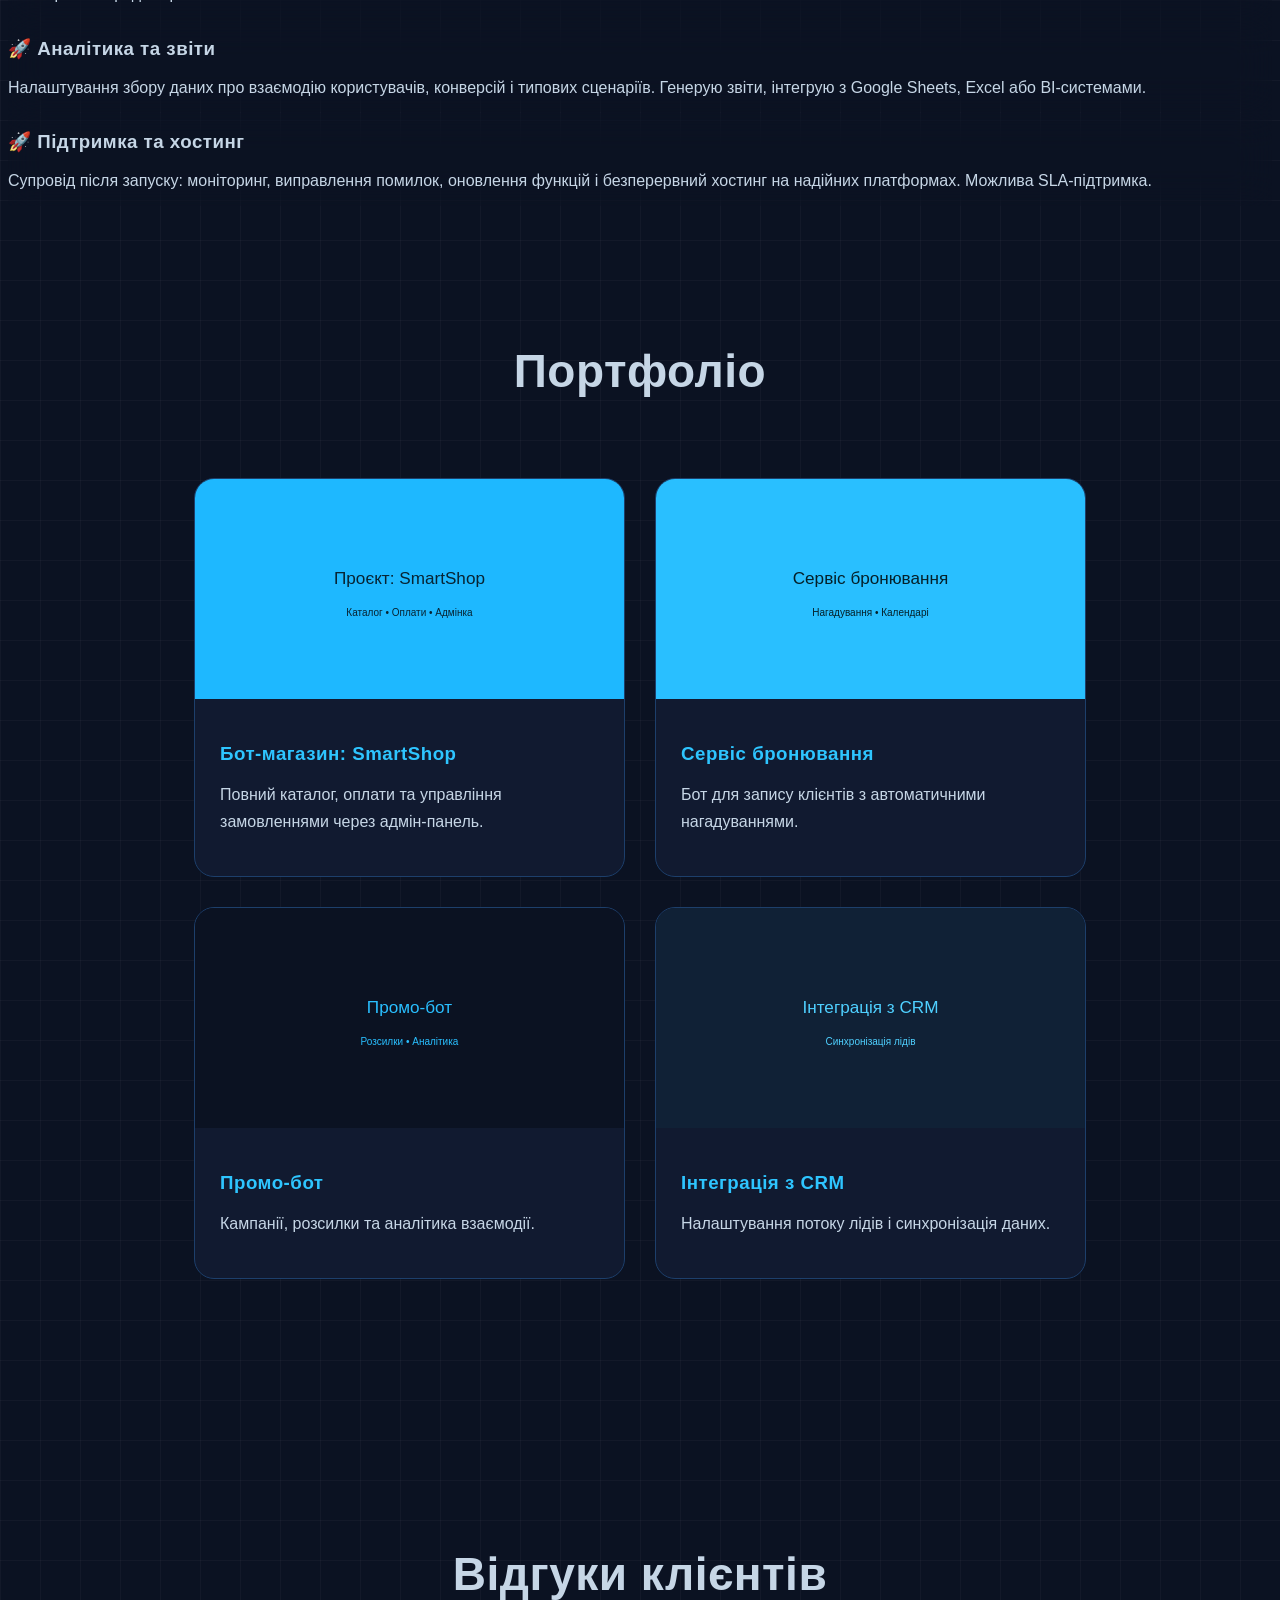
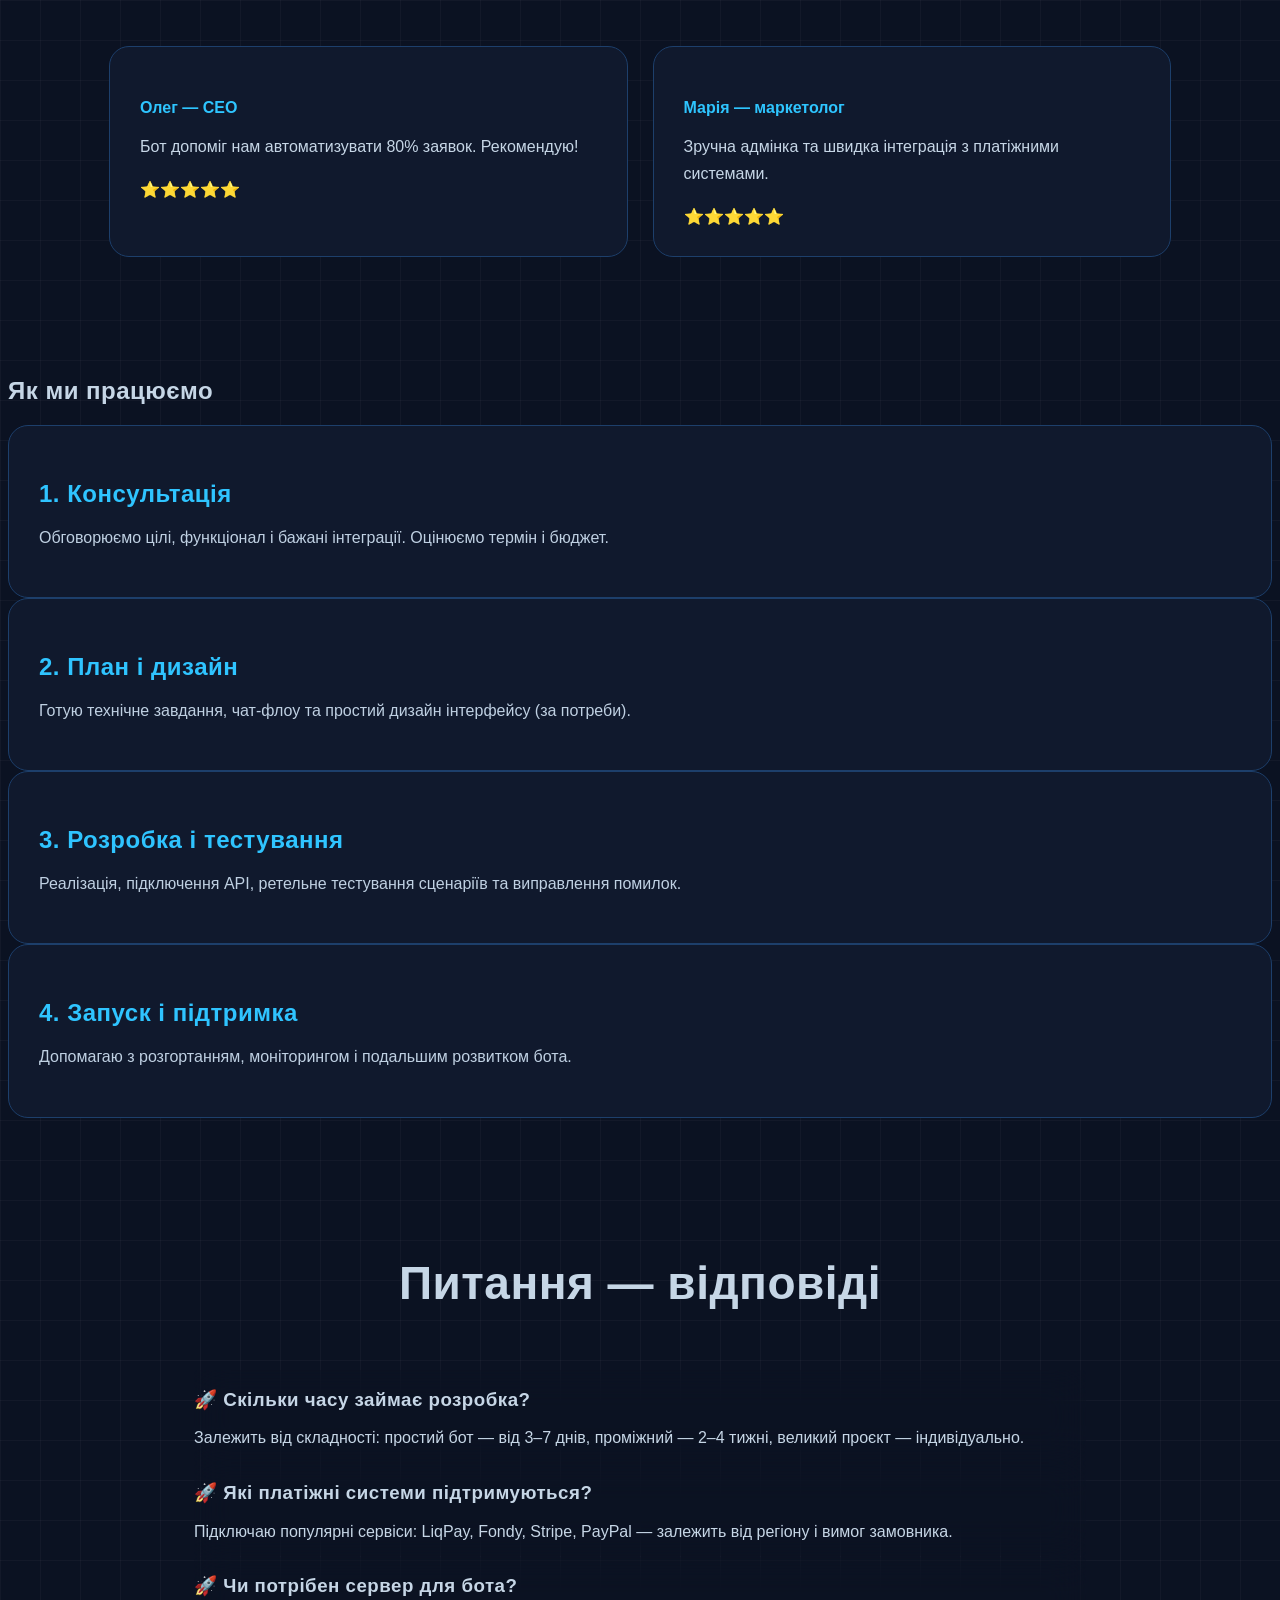
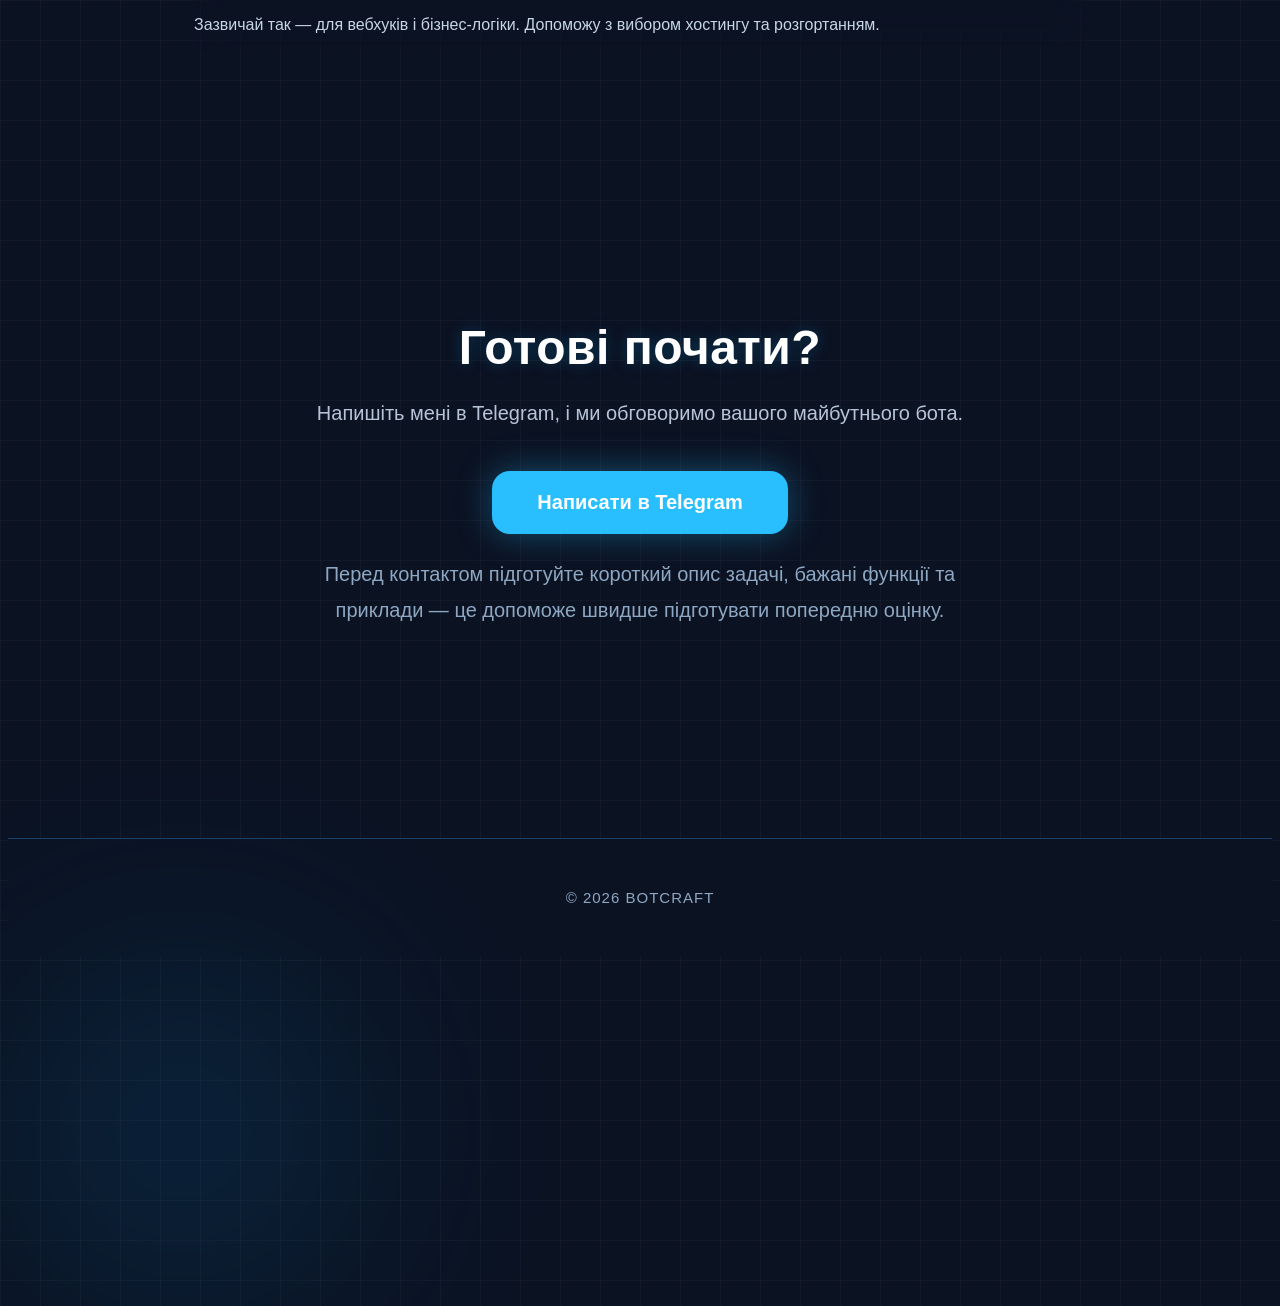
==== commit 7c5de186: "add sitemap" ====
--- a/index.html
+++ b/index.html
@@ -4,7 +4,7 @@
     <meta charset="UTF-8">
     <meta name="viewport" content="width=device-width, initial-scale=1.0">
     <title>BotCraft | Telegram-боти під ключ</title>
-    <meta name="description" content="Розробка Telegram-ботів для бізнесу та особистих проєктів">
+    <meta name="description" content="BOTCRAFT — створення Telegram-ботів, сайтів та автоматизацій для бізнесу. Боти під ключ для прийому заявок, оплати та обробки клієнтів.">
     <link rel="icon" href="data:image/svg+xml,%3Csvg%20xmlns='http://www.w3.org/2000/svg'%20viewBox='0%200%20100%20100'%3E%3Crect%20width='100'%20height='100'%20fill='%231eb8ff'/%3E%3Ctext%20x='50'%20y='54'%20font-size='50'%20text-anchor='middle'%20fill='%23ffffff'%3EB%3C/text%3E%3C/svg%3E">
     <link rel="stylesheet" href="style.css">
 </head>
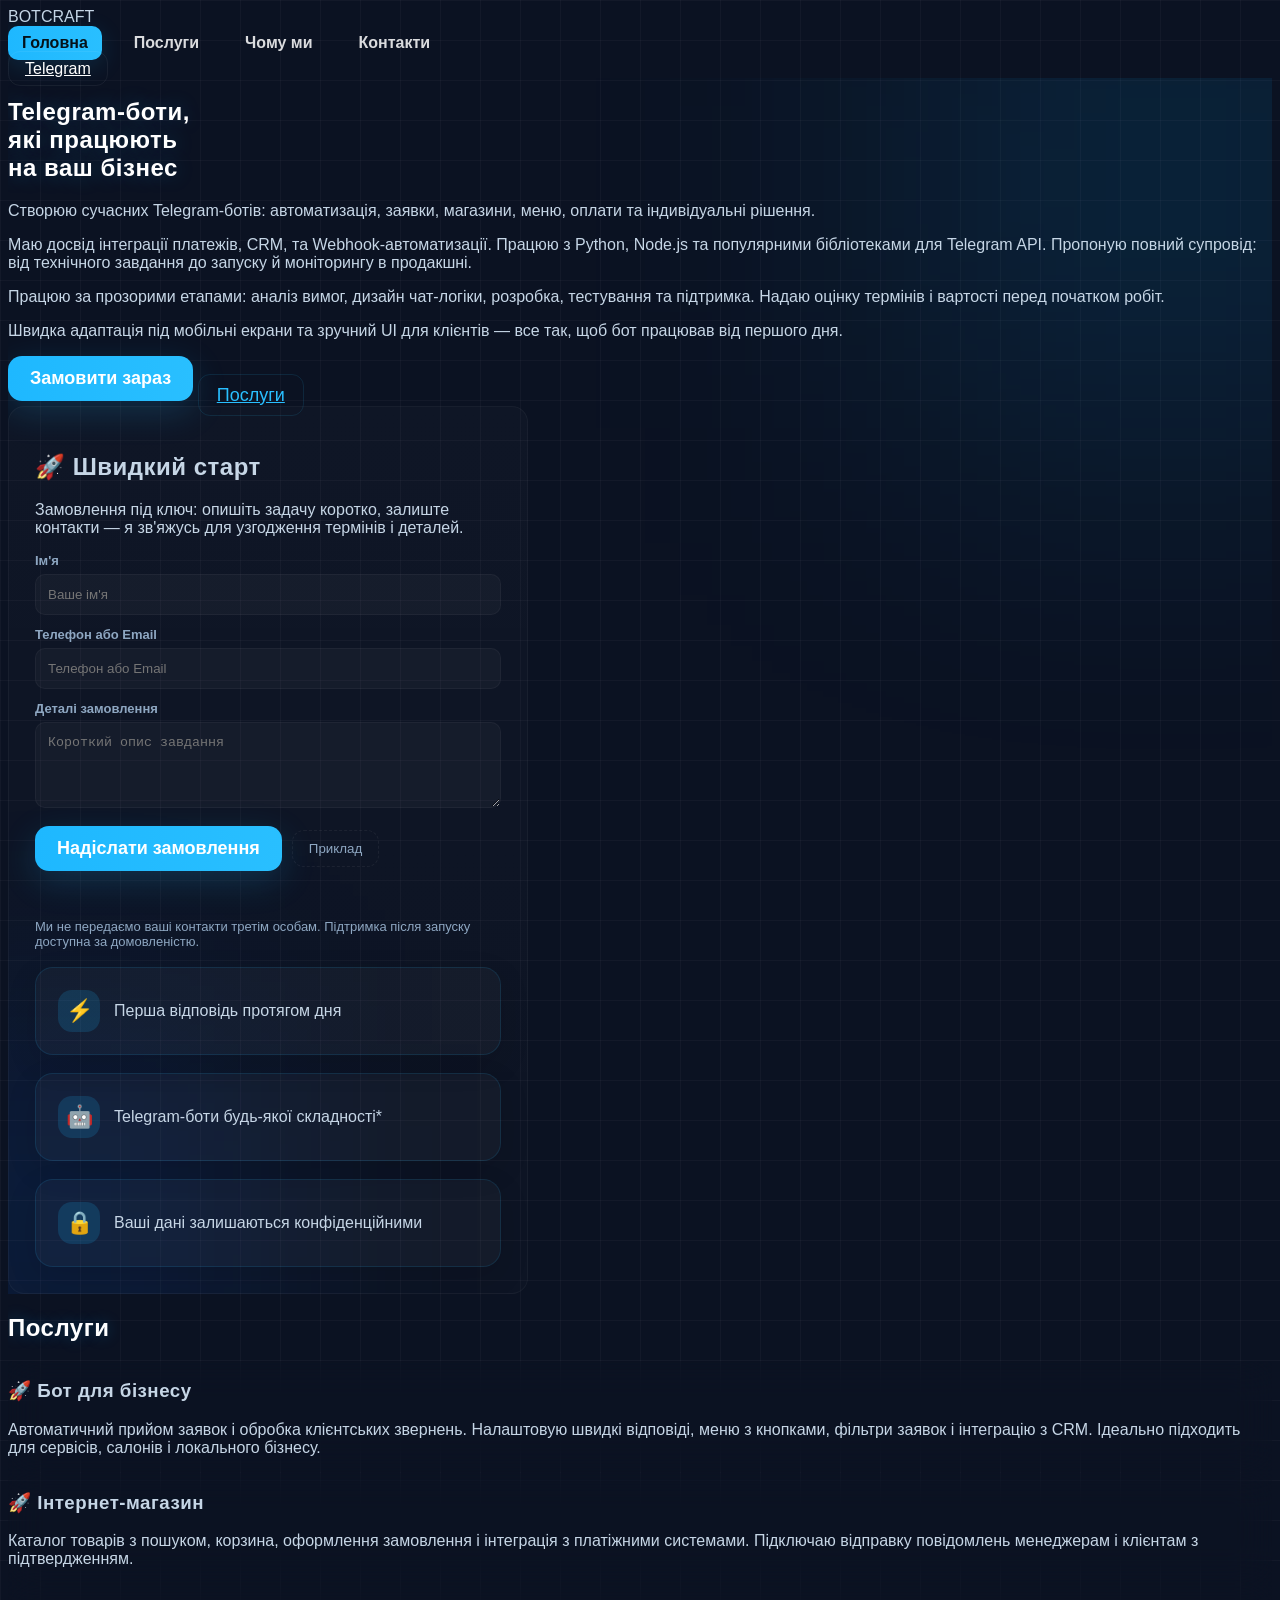
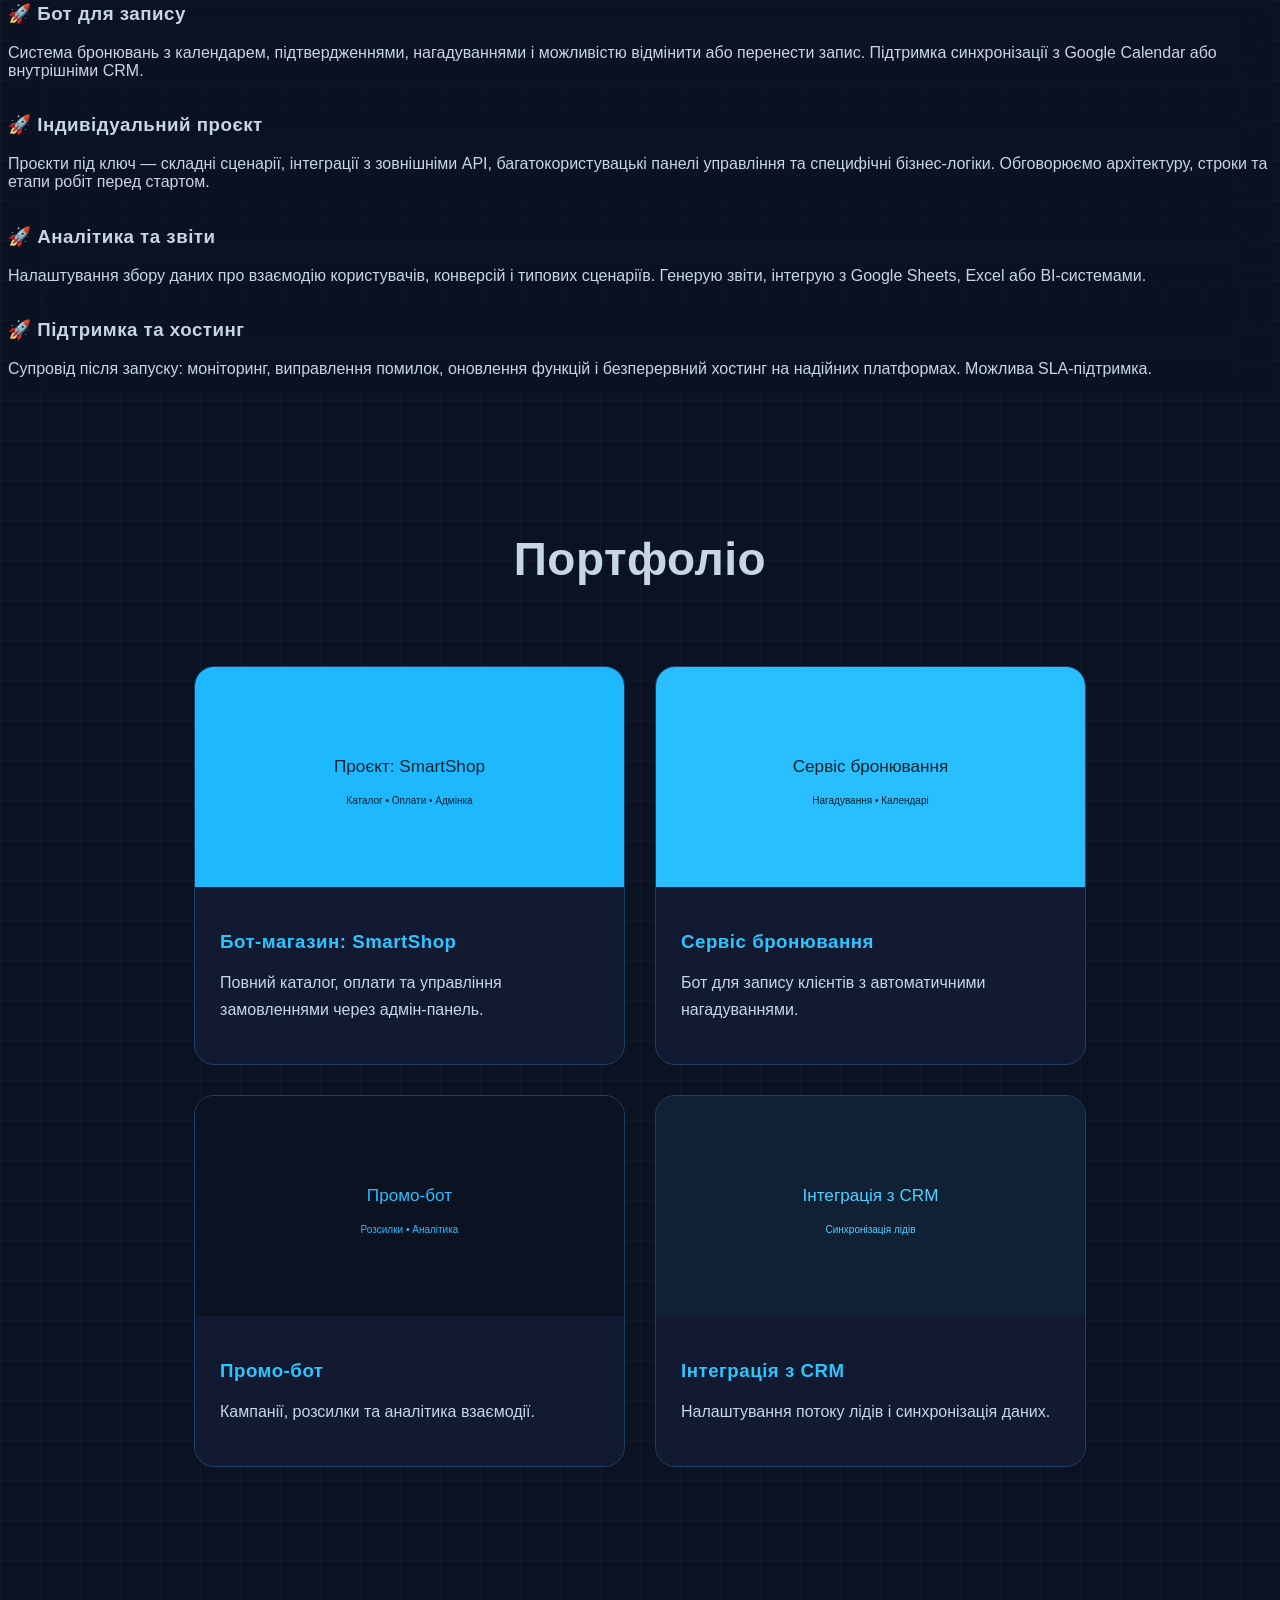
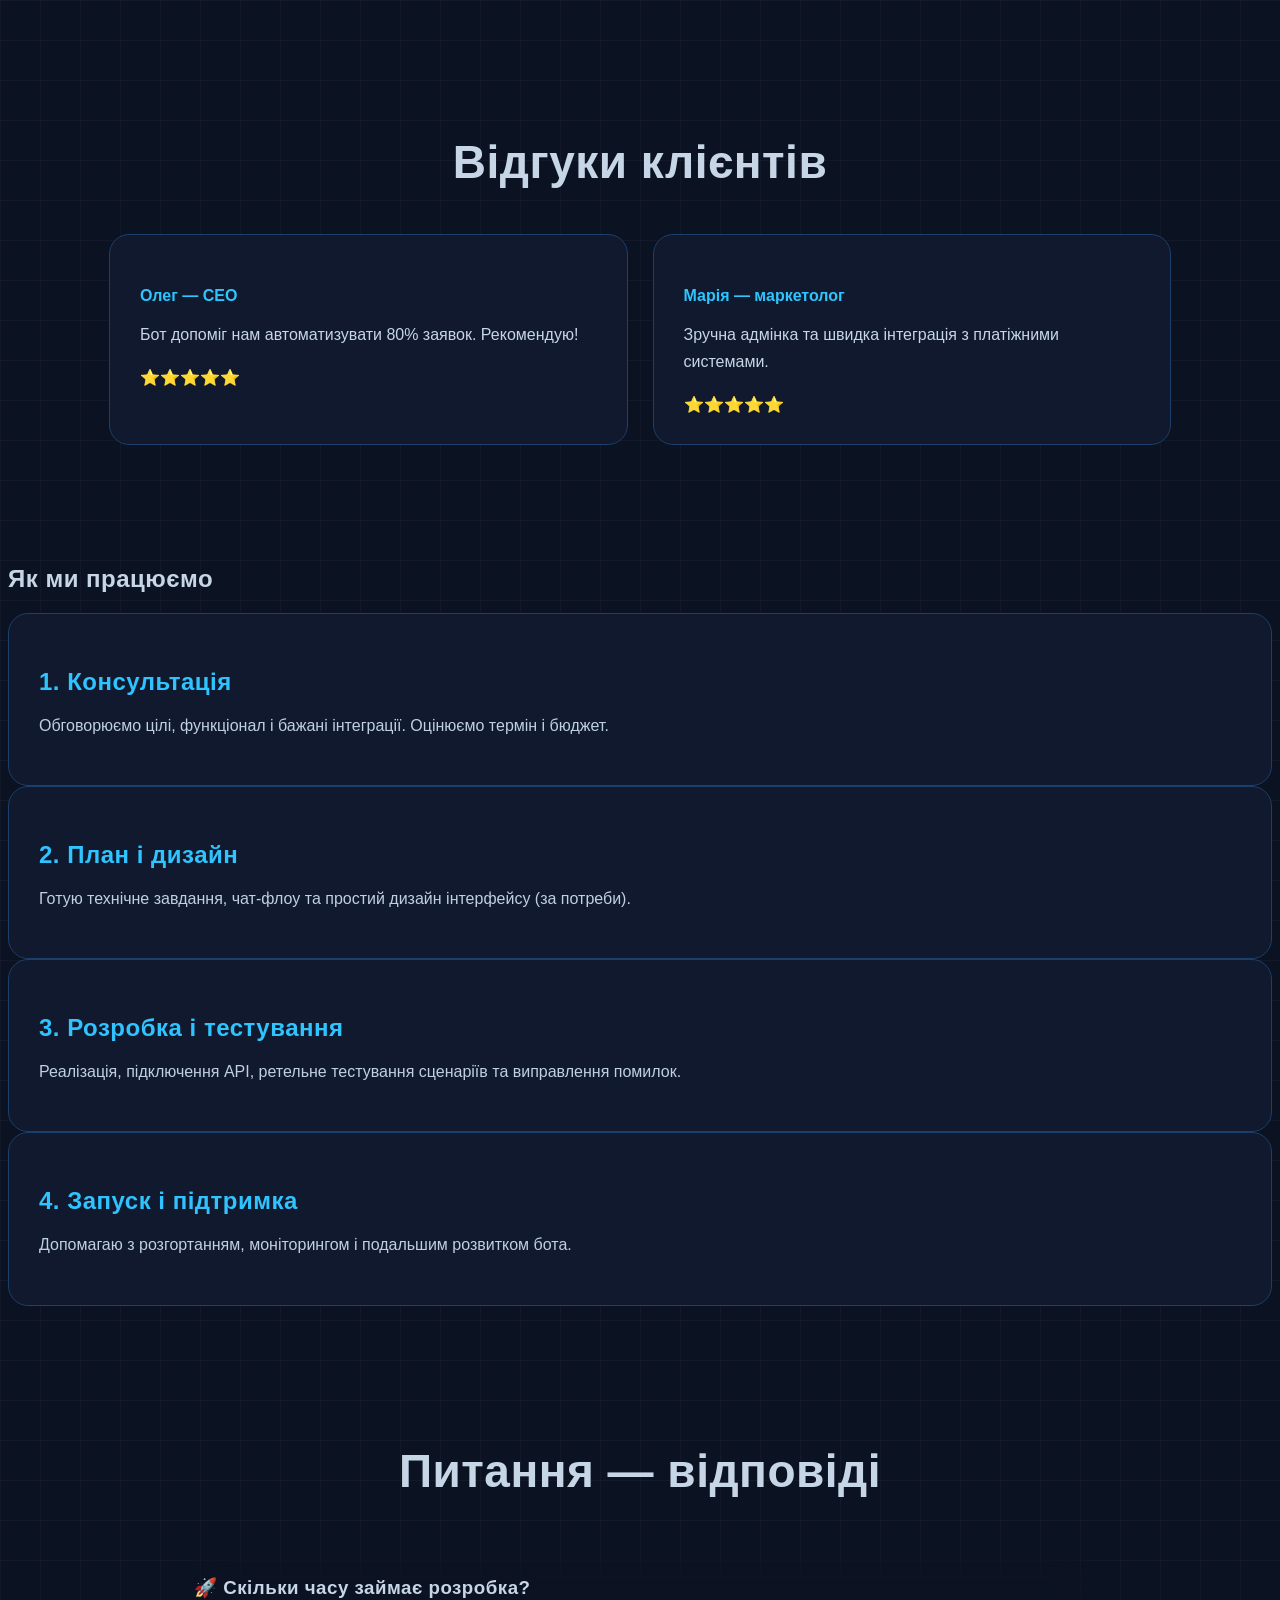
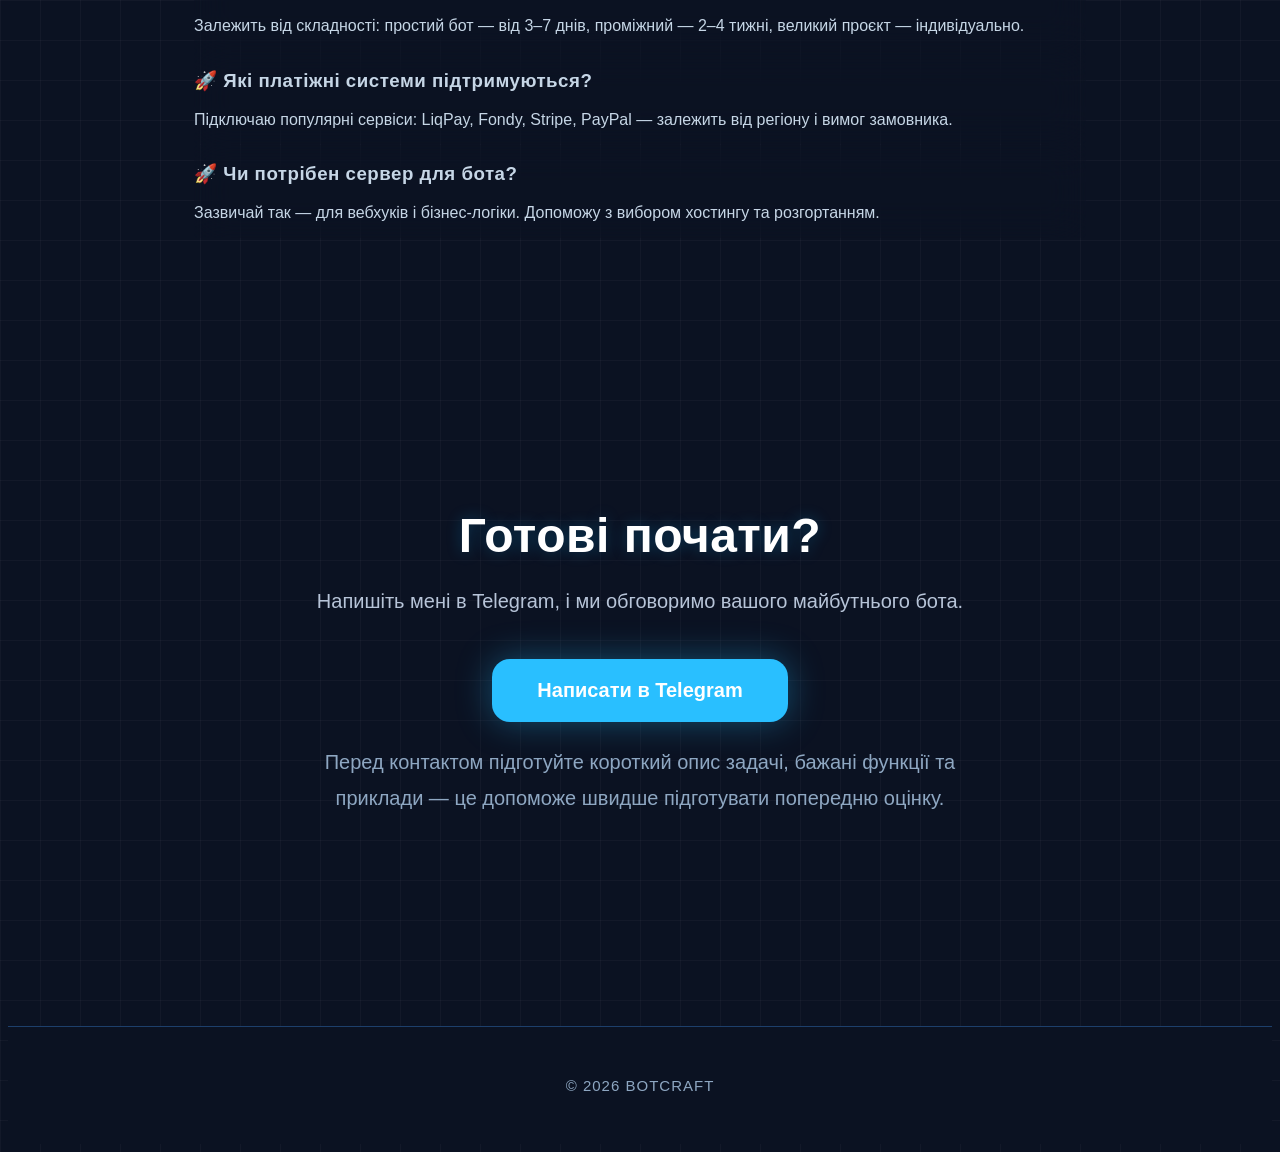
==== commit 2de97304: "update website" ====
--- a/index.html
+++ b/index.html
@@ -51,6 +51,10 @@
 Працюю за прозорими етапами: аналіз вимог, дизайн чат-логіки, розробка, тестування та підтримка. Надаю оцінку термінів і вартості перед початком робіт.
 </p>
 
+<p>
+Швидка адаптація під мобільні екрани та зручний UI для клієнтів — все так, щоб бот працював від першого дня.
+</p>
+
 <div class="buttons">
 
 <a href="https://t.me/SapogXx" target="_blank" class="mainBtn">
@@ -103,8 +107,6 @@
 </form>
 
     <p class="form-note">Ми не передаємо ваші контакти третім особам. Підтримка після запуску доступна за домовленістю.</p>
-</form>
-
 
 <div class="miniCard">
 <span>⚡</span>
--- a/style.css
+++ b/style.css
@@ -19,6 +19,51 @@
 	color:var(--text);
 	background-color:var(--bg);
 	-webkit-font-smoothing:antialiased;
+}
+
+html{
+	scroll-behavior:smooth;
+}
+
+.heroText,
+.heroCard,
+.card,
+.work,
+.review,
+.aboutGrid div,
+.faqItem{
+	opacity:0;
+	transform:translateY(20px);
+	animation:revealFade .85s ease forwards;
+}
+
+.heroText{animation-delay:.12s;}
+.heroCard{animation-delay:.2s;}
+.card{animation-delay:.18s;}
+.work{animation-delay:.22s;}
+.review{animation-delay:.24s;}
+.aboutGrid div{animation-delay:.18s;}
+.faqItem{animation-delay:.26s;}
+
+section,
+.card,
+.work,
+.review,
+.aboutGrid div,
+.faqItem,
+.heroCard{
+	transition:transform .35s ease, box-shadow .35s ease, background .35s ease, border-color .35s ease;
+}
+
+@keyframes revealFade{
+	from{
+		opacity:0;
+		transform:translateY(20px);
+	}
+	to{
+		opacity:1;
+		transform:translateY(0);
+	}
 }
 
 /* Button base styles used site-wide */
@@ -187,51 +232,50 @@
 }
 
 .bigTelegram{
-display:inline-block;
-padding:20px 45px;
-background:#29bfff;
-color:#fff;
-font-size:20px;
-font-weight:bold;
-text-decoration:none;
-border-radius:18px;
-transition:.3s;
-
-	/* Additional mobile improvements */
-	@media(max-width:900px){
-		:root{--radius:14px}
-		body{font-size:15px}
-		.hero{padding:40px 18px}
-		.hero h1{font-size:34px;line-height:1.05}
-		.heroCard{max-width:100%;padding:18px;border-radius:14px}
-		.heroText{padding:0 8px}
-		.orderForm{gap:10px}
-		.form-input,.form-textarea{font-size:15px;padding:12px}
-		.form-actions{flex-direction:column;align-items:stretch}
-		.form-actions .mainBtn,.form-actions .button-ghost{width:100%}
-		.mainBtn{padding:14px 18px;font-size:16px}
-		.button-ghost{padding:12px 16px}
-		.portfolioGrid{padding:18px}
-		.workInfo h3{font-size:18px}
-		.workInfo p{font-size:14px}
-		.bigTelegram{padding:14px 22px}
-	}
-
-	@media(max-width:480px){
-		.hero h1{font-size:28px}
-		.hero p{font-size:16px}
-		.form-label{font-size:12px}
-		.form-input,.form-textarea{padding:10px;font-size:14px}
-		.spinner{width:20px;height:20px;border-width:3px}
-		.topButton{width:48px;height:48px;right:18px;bottom:18px}
-		nav{display:none}
-	}
-
-	/* Improve touch target spacing globally on small screens */
-	@media (max-width:900px){
-		a.mainBtn, .bigTelegram, .telegramBtn, .mainBtn, .secondBtn{padding-top:14px;padding-bottom:14px}
-	}
-box-shadow:0 0 35px rgba(41,191,255,.35);
+	display:inline-block;
+	padding:20px 45px;
+	background:#29bfff;
+	color:#fff;
+	font-size:20px;
+	font-weight:bold;
+	text-decoration:none;
+	border-radius:18px;
+	box-shadow:0 0 35px rgba(41,191,255,.35);
+	transition:transform .3s ease, box-shadow .3s ease, background .3s ease;
+}
+
+@media(max-width:900px){
+	:root{--radius:14px}
+	body{font-size:15px}
+	.hero{padding:40px 18px}
+	.hero h1{font-size:34px;line-height:1.05}
+	.heroCard{max-width:100%;padding:18px;border-radius:14px}
+	.heroText{padding:0 8px}
+	.orderForm{gap:10px}
+	.form-input,.form-textarea{font-size:15px;padding:12px}
+	.form-actions{flex-direction:column;align-items:stretch}
+	.form-actions .mainBtn,.form-actions .button-ghost{width:100%}
+	.mainBtn{padding:14px 18px;font-size:16px}
+	.button-ghost{padding:12px 16px}
+	.portfolioGrid{padding:18px}
+	.workInfo h3{font-size:18px}
+	.workInfo p{font-size:14px}
+	.bigTelegram{padding:14px 22px}
+}
+
+@media(max-width:480px){
+	.hero h1{font-size:28px}
+	.hero p{font-size:16px}
+	.form-label{font-size:12px}
+	.form-input,.form-textarea{padding:10px;font-size:14px}
+	.spinner{width:20px;height:20px;border-width:3px}
+	.topButton{width:48px;height:48px;right:18px;bottom:18px}
+	nav{display:none}
+}
+
+/* Improve touch target spacing globally on small screens */
+@media (max-width:900px){
+	a.mainBtn, .bigTelegram, .telegramBtn, .mainBtn, .secondBtn{padding-top:14px;padding-bottom:14px}
 }
 
 .bigTelegram:hover{
@@ -246,39 +290,6 @@
 border-top:1px solid #1d3f6b;
 background:#0b1222;
 color:#8ea7c2;
-}
-
-section{
-animation:fadeUp .8s ease;
-}
-
-@keyframes fadeUp{
-from{
-opacity:0;
-transform:translateY(35px);
-}
-to{
-opacity:1;
-transform:translateY(0);
-}
-}
-
-.card,
-.aboutGrid div,
-.heroCard{
-animation:floatCard 5s ease-in-out infinite;
-}
-
-@keyframes floatCard{
-0%{
-transform:translateY(0);
-}
-50%{
-transform:translateY(-6px);
-}
-100%{
-transform:translateY(0);
-}
 }
 
 ::-webkit-scrollbar{
@@ -558,9 +569,7 @@
 }
 
 .card:hover{
-transform:
-translateY(-12px)
-rotateX(4deg);
+transform:translateY(-10px);
 }
 
 .heroCard{
@@ -568,13 +577,42 @@
 }
 
 .heroCard:hover{
-transform:scale(1.03);
-box-shadow:
-0 0 60px rgba(0,170,255,.3);
+	transform:scale(1.03);
+	box-shadow:0 0 60px rgba(0,170,255,.3);
+}
+
+.miniCard{
+	display:flex;
+	align-items:center;
+	gap:14px;
+	background:rgba(255,255,255,.03);
+	border:1px solid rgba(30,184,255,.12);
+	padding:18px 22px;
+	border-radius:18px;
+	margin-top:18px;
+	box-shadow:0 10px 30px rgba(0,0,0,.12);
+	transition:transform .25s ease,box-shadow .25s ease,background .25s ease;
+}
+
+.miniCard:hover{
+	transform:translateY(-4px);
+	box-shadow:0 18px 45px rgba(0,0,0,.18);
+	background:rgba(255,255,255,.05);
+}
+
+.miniCard span{
+	display:flex;
+	align-items:center;
+	justify-content:center;
+	width:42px;
+	height:42px;
+	border-radius:14px;
+	background:rgba(30,184,255,.16);
+	font-size:22px;
 }
 
 .aboutGrid div{
-position:relative;
+	position:relative;
 }
 
 .aboutGrid div::after{
@@ -804,70 +842,10 @@
 /* Premium Effects */
 /* ========================= */
 
-.glow{
-position:absolute;
-width:350px;
-height:350px;
-border-radius:50%;
-background:rgba(0,170,255,.18);
-filter:blur(120px);
-pointer-events:none;
-animation:glowMove 12s ease-in-out infinite;
-}
-
-@keyframes glowMove{
-
-0%{
-transform:translate(0,0);
-}
-
-25%{
-transform:translate(150px,-80px);
-}
-
-50%{
-transform:translate(-120px,60px);
-}
-
-75%{
-transform:translate(80px,140px);
-}
-
-100%{
-transform:translate(0,0);
-}
-
-}
 
 .hero h1{
-
-background:linear-gradient(
-90deg,
-#ffffff,
-#67d7ff,
-#1ea7ff,
-#ffffff
-);
-
-background-size:300%;
-background-clip:text;
--webkit-background-clip:text;
--webkit-text-fill-color:transparent;
-
-animation:gradientText 7s linear infinite;
-
-}
-
-@keyframes gradientText{
-
-0%{
-background-position:0%;
-}
-
-100%{
-background-position:300%;
-}
-
+color:#ffffff;
+text-shadow:0 0 20px rgba(30,190,255,.25);
 }
 
 .card,
@@ -892,41 +870,13 @@
 }
 
 .heroCard:hover{
-
-transform:
-rotateY(4deg)
-rotateX(3deg);
-
+transform:scale(1.02);
+box-shadow:0 0 40px rgba(0,170,255,.12);
 }
 
 .mainBtn{
 
-animation:pulse 3s infinite;
-
-}
-
-@keyframes pulse{
-
-0%{
-
-box-shadow:
-0 0 0 rgba(0,170,255,.4);
-
-}
-
-50%{
-
-box-shadow:
-0 0 35px rgba(0,170,255,.7);
-
-}
-
-100%{
-
-box-shadow:
-0 0 0 rgba(0,170,255,.4);
-
-}
+box-shadow:0 10px 35px rgba(30,184,255,.18);
 
 }
 
@@ -960,40 +910,6 @@
 
 }
 
-footer::before{
-
-content:"";
-
-position:absolute;
-
-top:0;
-
-left:-100%;
-
-width:100%;
-
-height:2px;
-
-background:linear-gradient(
-90deg,
-transparent,
-#00bfff,
-transparent
-);
-
-animation:footerLine 5s linear infinite;
-
-}
-
-@keyframes footerLine{
-
-100%{
-
-left:100%;
-
-}
-
-}
 
 .hero{
 
@@ -1041,21 +957,8 @@
 
 overflow-x:hidden;
 
-} .show{
-opacity:1!important;
-transform:translateY(0)!important;
-}
-
-.card,
-.stat,
-.review,
-.work,
-.aboutGrid div,
-.heroCard{
-opacity:0;
-transform:translateY(50px);
-transition:.8s;
-}
+}
+
 
 .topButton{
 position:fixed;
@@ -1079,3 +982,4 @@
 .topButton:hover{
 transform:scale(1.1);
 }
+
